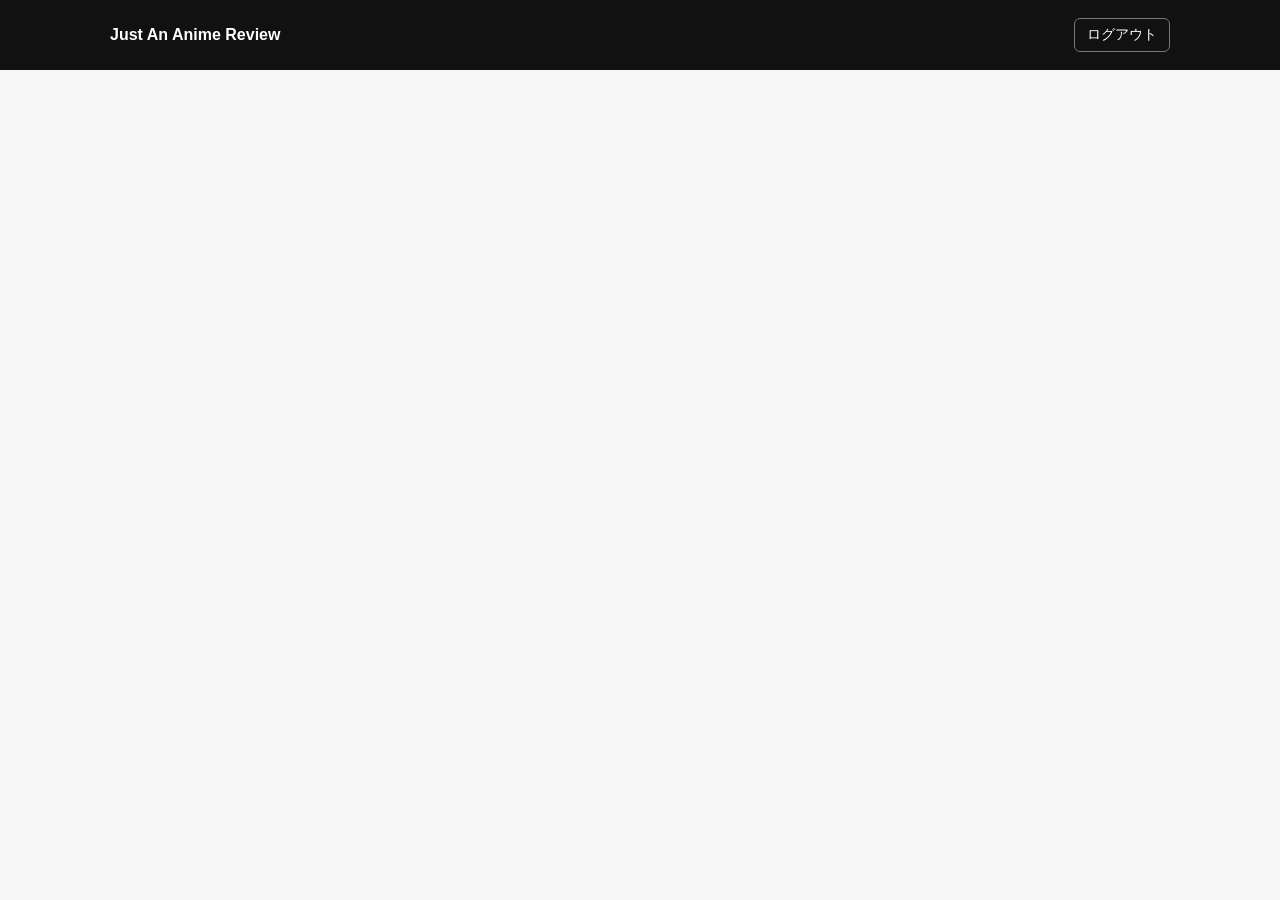
==== admin-dashboard.html @ ca171c53 "Update admin-dashboard.html" ====
<!DOCTYPE html>
<html lang="ja">

<head>

<meta charset="UTF-8">

<meta name="viewport"
content="width=device-width, initial-scale=1.0">

<title>管理画面 | Just An Anime Review</title>

<script
src="https://cdn.jsdelivr.net/npm/@supabase/supabase-js@2">
</script>

<style>

* {
box-sizing: border-box;
}

body {
margin: 0;

font-family:
-apple-system,
BlinkMacSystemFont,
"Segoe UI",
sans-serif;

background: #f7f7f7;

color: #222;
}

header {
background: #111;
color: white;
}

.header-inner {
max-width: 1100px;

margin: auto;

padding: 18px 20px;

display: flex;

justify-content: space-between;

align-items: center;
}

.logo {
color: white;

text-decoration: none;

font-weight: bold;
}

.logout {
background: transparent;

border: 1px solid #777;

color: white;

padding: 7px 12px;

border-radius: 6px;

cursor: pointer;
}

main {
max-width: 1000px;

margin: auto;

padding: 45px 20px;
}

.box {
background: white;

padding: 30px;

border-radius: 12px;

margin-bottom: 25px;

box-shadow:
0 3px 15px rgba(0,0,0,.07);
}

h1 {
margin-top: 0;
}

h2 {
margin-top: 0;
}

h3 {
margin-top: 0;
}

label {
display: block;

margin: 18px 0 7px;

font-weight: bold;
}

input,
textarea,
select {
width: 100%;

padding: 11px;

border: 1px solid #ccc;

border-radius: 7px;

font-size: 15px;

font-family: inherit;
}

textarea {
min-height: 130px;

resize: vertical;

line-height: 1.7;
}

button {
border: none;

padding: 10px 16px;

border-radius: 7px;

cursor: pointer;

font-size: 14px;
}

button:hover {
opacity: .85;
}

button:disabled {
opacity: .5;

cursor: not-allowed;
}

.save {
background: #111;

color: white;
}

.cancel {
background: #e5e5e5;

color: #222;
}

.delete {
background: #d33;

color: white;
}

.edit {
background: #e5e5e5;

color: #222;
}

.toggle-on {
background: #222;

color: white;
}

.toggle-off {
background: #e5e5e5;

color: #555;
}

.actions {
display: flex;

gap: 8px;

margin-top: 20px;

flex-wrap: wrap;
}

#message,
#ad-message,
#comment-message,
#recommendation-message {
font-weight: bold;

margin-top: 20px;
}

.search {
margin-bottom: 20px;
}

.search input {
padding: 13px;
}

.item {
border: 1px solid #ddd;

padding: 20px;

border-radius: 10px;

margin-top: 15px;
}

.item h3 {
margin-top: 0;
}

.english-title {
color: #777;

font-size: 14px;

margin-top: -8px;

margin-bottom: 12px;
}

.genre {
display: inline-block;

background: #eee;

padding: 4px 9px;

border-radius: 15px;

font-size: 13px;
}

.count {
color: #666;
}

.status {
display: inline-block;

font-size: 13px;

padding: 4px 9px;

border-radius: 15px;

margin-top: 8px;
}

.status-on {
background: #e8f5e9;

color: #26733a;
}

.status-off {
background: #eee;

color: #777;
}

.ad-preview {
margin-top: 15px;

padding: 15px;

border: 1px solid #eee;

border-radius: 8px;

background: #fafafa;
}

.ad-preview img {
display: block;

max-width: 100%;

max-height: 180px;

margin-bottom: 12px;

border-radius: 6px;

object-fit: contain;
}

.ad-link {
color: #06c;

word-break: break-all;
}

.comment-item {
border: 1px solid #ddd;

padding: 20px;

border-radius: 10px;

margin-top: 15px;
}

.comment-meta {
color: #777;

font-size: 13px;

margin-bottom: 10px;
}

.comment-anime {
font-weight: bold;

font-size: 16px;

margin-bottom: 8px;
}

.comment-text {
white-space: pre-wrap;

word-break: break-word;

line-height: 1.7;
}

.help {
color: #777;

font-size: 13px;

line-height: 1.7;
}

#dashboard {
display: none;
}

#login-error {
text-align: center;

padding: 70px 20px;

display: none;
}


/* =========================================
   おすすめアニメ
========================================= */

.recommendation-form {
border: 1px solid #ddd;

padding: 20px;

border-radius: 10px;

margin-top: 20px;
}

.recommendation-anime-list {
margin-top: 15px;

display: flex;

flex-direction: column;

gap: 10px;
}

.recommendation-anime-row {
display: grid;

grid-template-columns:
1fr 100px auto;

gap: 10px;

align-items: center;

padding: 12px;

border: 1px solid #eee;

border-radius: 8px;

background: #fafafa;
}

.recommendation-anime-name {
font-weight: bold;
}

.recommendation-order {
width: 100%;

padding: 9px;
}

.schedule-item {
border: 1px solid #ddd;

padding: 20px;

border-radius: 10px;

margin-top: 15px;
}

.schedule-header {
display: flex;

justify-content: space-between;

align-items: flex-start;

gap: 15px;
}

.schedule-name {
font-size: 18px;

font-weight: bold;
}

.schedule-time {
color: #666;

font-size: 14px;

margin-top: 4px;
}

.schedule-animes {
margin-top: 15px;

padding-left: 0;

list-style: none;
}

.schedule-animes li {
padding: 8px 10px;

border-bottom: 1px solid #eee;
}

.schedule-animes li:last-child {
border-bottom: none;
}

.schedule-animes-number {
display: inline-block;

width: 28px;

color: #888;
}

.recommendation-help {
background: #f5f5f5;

padding: 15px;

border-radius: 8px;

margin-top: 15px;

font-size: 13px;

color: #666;

line-height: 1.8;
}


@media (max-width: 600px) {

main {
padding: 30px 15px;
}

.box {
padding: 22px;
}

.recommendation-anime-row {
grid-template-columns: 1fr;

}

.schedule-header {
flex-direction: column;
}

}

</style>

</head>


<body>


<header>

<div class="header-inner">

<a
href="index.html"
class="logo">

Just An Anime Review

</a>

<button
id="logout"
class="logout">

ログアウト

</button>

</div>

</header>


<div id="login-error">

<h1>
ログインが必要です
</h1>

<p>
管理者としてログインしてください。
</p>

<a href="admin.html">
管理者ログイン
</a>

</div>


<div id="dashboard">

<main>


<!-- =========================================
     アニメ管理
========================================= -->

<div class="box">

<h1 id="form-title">
アニメを追加
</h1>

<form id="form">

<label>
日本語タイトル
</label>

<input
id="title"
required
placeholder="シュタインズ・ゲート"
>

<label>
英語タイトル
</label>

<input
id="english_title"
placeholder="STEINS;GATE"
>

<label>
ジャンル
</label>

<input
id="genre"
placeholder="SF・タイムリープ"
>

<label>
あらすじ
</label>

<textarea
id="description"
placeholder="あらすじ">
</textarea>

<label>
レビュー
</label>

<textarea
id="review"
placeholder="レビュー">
</textarea>

<label>
公式サイトURL
</label>

<input
type="url"
id="official_url"
placeholder="https://example.com/"
>

<div class="actions">

<button
class="save"
type="submit">

保存

</button>

<button
type="button"
class="cancel"
id="cancel"
style="display:none;">

キャンセル

</button>

</div>

</form>

<p id="message"></p>

</div>


<!-- =========================================
     アニメ一覧
========================================= -->

<div class="box">

<h2>
登録済みアニメ
</h2>

<div class="search">

<input
id="search"
placeholder="日本語名・英語名・ジャンルを検索"
autocomplete="off"
>

</div>

<div
id="count"
class="count">
</div>

<div id="list"></div>

</div>


<!-- =========================================
     おすすめアニメ管理
========================================= -->

<div class="box">

<h2>
おすすめアニメ管理
</h2>

<p class="help">
時間帯ごとに、トップページへ表示するおすすめアニメを自由に設定できます。
時間帯、作品、表示順はいつでも変更できます。
</p>

<div class="recommendation-help">

例：<br>

朝のおすすめ → 06:00〜11:00<br>
昼のおすすめ → 11:00〜17:00<br>
夜のおすすめ → 17:00〜24:00<br>
深夜のおすすめ → 00:00〜06:00

<br><br>

時間帯は自由に設定できます。

</div>


<form
id="recommendation-form"
class="recommendation-form">

<h3 id="recommendation-form-title">
時間帯を追加
</h3>


<label>
時間帯の名前
</label>

<input
id="schedule-name"
required
placeholder="夜のおすすめ"
>


<label>
開始時刻
</label>

<input
type="time"
id="schedule-start"
required
>


<label>
終了時刻
</label>

<input
type="time"
id="schedule-end"
required
>


<label>
表示状態
</label>

<select id="schedule-active">

<option value="true">
表示する
</option>

<option value="false">
非表示
</option>

</select>


<label>
おすすめアニメ
</label>

<p class="help">
作品を選択して表示順を指定してください。
</p>


<div
id="recommendation-anime-list"
class="recommendation-anime-list">

</div>


<div class="actions">

<button
type="submit"
class="save">

時間帯を保存

</button>

<button
type="button"
class="cancel"
id="recommendation-cancel"
style="display:none;">

キャンセル

</button>

</div>

</form>


<p id="recommendation-message"></p>


<h3 style="margin-top:35px;">
登録済みの時間帯
</h3>


<div
id="schedule-list">
</div>

</div>


<!-- =========================================
     コメント管理
========================================= -->

<div class="box">

<h2>
コメント管理
</h2>

<p class="help">
投稿されたコメントを確認・削除できます。
</p>

<div class="search">

<input
id="comment-search"
placeholder="アニメ名・ニックネーム・コメントを検索"
autocomplete="off"
>

</div>

<div
id="comment-count"
class="count">
</div>

<div id="comment-list"></div>

<p id="comment-message"></p>

</div>


<!-- =========================================
     広告追加
========================================= -->

<div class="box">

<h1 id="ad-form-title">
広告を追加
</h1>

<p class="help">
登録した広告は公開サイトに表示できます。
不要な広告は非表示にできます。
</p>

<form id="ad-form">

<label>
企業名・広告主名
</label>

<input
id="company_name"
placeholder="株式会社○○"
>

<label>
広告タイトル
</label>

<input
id="ad-title"
placeholder="○○公式サイト"
>

<label>
広告説明
</label>

<textarea
id="ad-description"
placeholder="広告の説明文">
</textarea>

<label>
広告画像
</label>

<input
type="file"
id="image_file"
accept="image/jpeg,image/png,image/webp,image/gif"
>

<p class="help">
JPEG・PNG・WebP・GIFに対応しています。
</p>

<div
id="image-preview"
class="ad-preview"
style="display:none;">

<img
id="image-preview-img"
src=""
alt="広告画像プレビュー">

</div>

<p
id="current-image"
class="help">
</p>

<label>
リンク先URL
</label>

<input
type="url"
id="link_url"
placeholder="https://example.com/"
>

<label>
広告を表示する
</label>

<select id="is_active">

<option value="true">
表示する
</option>

<option value="false">
非表示
</option>

</select>

<div class="actions">

<button
class="save"
type="submit">

広告を保存

</button>

<button
type="button"
class="cancel"
id="ad-cancel"
style="display:none;">

キャンセル

</button>

</div>

</form>

<p id="ad-message"></p>

</div>


<!-- =========================================
     広告一覧
========================================= -->

<div class="box">

<h2>
登録済み広告
</h2>

<div class="search">

<input
id="ad-search"
placeholder="企業名・広告タイトルを検索"
autocomplete="off"
>

</div>

<div
id="ad-count"
class="count">
</div>

<div id="ad-list"></div>

</div>


</main>

</div>


<script>

/* =========================================
   Supabase
========================================= */

const SUPABASE_URL =
"https://bhgdjuwlxvbaeraaivmh.supabase.co";

const SUPABASE_KEY =
"sb_publishable_-rZ4HusVezs5IlZQnU-Kw_SLUd8R0c";

const supabaseClient =
supabase.createClient(
SUPABASE_URL,
SUPABASE_KEY
);


/* =========================================
   データ
========================================= */

let animeData = [];

let advertisementData = [];

let commentData = [];

let scheduleData = [];

let scheduleItemsData = [];

let editingId = null;

let editingAdId = null;

let editingAdImageUrl = "";

let editingScheduleId = null;


/* =========================================
   要素
========================================= */

const dashboard =
document.getElementById("dashboard");

const loginError =
document.getElementById("login-error");


/* =========================================
   HTMLエスケープ
========================================= */

function escapeHTML(text) {

const div =
document.createElement("div");

div.textContent =
text ?? "";

return div.innerHTML;

}


/* =========================================
   セッション確認
========================================= */

async function checkSession() {

const {
data,
error
} =
await supabaseClient.auth.getSession();


if (error) {

console.error(error);

loginError.style.display =
"block";

return;

}


if (!data.session) {

loginError.style.display =
"block";

dashboard.style.display =
"none";

return;

}


loginError.style.display =
"none";

dashboard.style.display =
"block";


await loadAnime();

await loadAdvertisements();

await loadComments();

await loadSchedules();

}


/* =========================================
   アニメ取得
========================================= */

async function loadAnime() {

const {
data,
error
} =
await supabaseClient
.from("anime")
.select(
"id,title,english_title,genre,description,review,official_url"
)
.order(
"id",
{
ascending: true
}
);


if (error) {

console.error(error);

document.getElementById("message")
.textContent =
"アニメ情報の取得に失敗しました。";

return;

}


animeData =
data || [];


renderAnime(
animeData
);


renderRecommendationAnimeSelector();

}


/* =========================================
   アニメ表示
========================================= */

function renderAnime(list) {

const container =
document.getElementById("list");

const count =
document.getElementById("count");


count.textContent =
`${list.length}作品`;

container.innerHTML = "";


if (!list.length) {

container.innerHTML =
"<p>該当する作品はありません。</p>";

return;

}


list.forEach(
anime => {

const item =
document.createElement("div");

item.className =
"item";


item.innerHTML = `

<h3>
${escapeHTML(anime.title)}
</h3>

${
anime.english_title
?
`
<div class="english-title">
${escapeHTML(anime.english_title)}
</div>
`
:
""
}

${
anime.genre
?
`
<div class="genre">
${escapeHTML(anime.genre)}
</div>
`
:
""
}

${
anime.description
?
`
<p>
${escapeHTML(anime.description)}
</p>
`
:
""
}

<div class="actions">

<button class="edit">
編集
</button>

<button class="delete">
削除
</button>

</div>

`;


item.querySelector(".edit")
.addEventListener(
"click",
() =>
editAnime(anime)
);


item.querySelector(".delete")
.addEventListener(
"click",
() =>
deleteAnime(anime.id)
);


container.appendChild(
item
);

});

}


/* =========================================
   アニメ編集
========================================= */

function editAnime(anime) {

editingId =
anime.id;


document.getElementById(
"form-title"
).textContent =
"アニメを編集";


document.getElementById("title")
.value =
anime.title || "";


document.getElementById("english_title")
.value =
anime.english_title || "";


document.getElementById("genre")
.value =
anime.genre || "";


document.getElementById("description")
.value =
anime.description || "";


document.getElementById("review")
.value =
anime.review || "";


document.getElementById("official_url")
.value =
anime.official_url || "";


document.getElementById("cancel")
.style.display =
"inline-block";


window.scrollTo({
top: 0,
behavior: "smooth"
});

}


/* =========================================
   アニメ保存
========================================= */

document
.getElementById("form")
.addEventListener(
"submit",
async function(e) {

e.preventDefault();


const values = {

title:
document.getElementById("title")
.value.trim(),

english_title:
document.getElementById("english_title")
.value.trim(),

genre:
document.getElementById("genre")
.value.trim(),

description:
document.getElementById("description")
.value.trim(),

review:
document.getElementById("review")
.value.trim(),

official_url:
document.getElementById("official_url")
.value.trim()

};


let result;


if (
editingId === null
) {

result =
await supabaseClient
.from("anime")
.insert(values);

} else {

result =
await supabaseClient
.from("anime")
.update(values)
.eq(
"id",
editingId
);

}


if (result.error) {

console.error(result.error);

document.getElementById(
"message"
).textContent =
"保存に失敗しました。";

return;

}


document.getElementById(
"message"
).textContent =
"保存しました。";


resetForm();

await loadAnime();

await loadSchedules();

});


/* =========================================
   アニメ削除
========================================= */

async function deleteAnime(id) {

const ok =
confirm(
"このアニメを削除しますか？"
);


if (!ok) return;


const {
error
} =
await supabaseClient
.from("anime")
.delete()
.eq(
"id",
id
);


if (error) {

console.error(error);

document.getElementById(
"message"
).textContent =
"削除に失敗しました。";

return;

}


document.getElementById(
"message"
).textContent =
"削除しました。";


await loadAnime();

await loadSchedules();

}


/* =========================================
   アニメフォームリセット
========================================= */

function resetForm() {

editingId = null;


document.getElementById(
"form"
).reset();


document.getElementById(
"form-title"
).textContent =
"アニメを追加";


document.getElementById(
"cancel"
).style.display =
"none";

}


document.getElementById(
"cancel"
).addEventListener(
"click",
resetForm
);


/* =========================================
   アニメ検索
========================================= */

document.getElementById(
"search"
).addEventListener(
"input",
function() {

const keyword =
this.value
.trim()
.toLowerCase();


if (!keyword) {

renderAnime(
animeData
);

return;

}


const filtered =
animeData
.map(
anime => {

const title =
(anime.title || "")
.toLowerCase();

const english =
(anime.english_title || "")
.toLowerCase();

const genre =
(anime.genre || "")
.toLowerCase();

const description =
(anime.description || "")
.toLowerCase();


let score = 0;


if (
title === keyword
)
score = 100;

else if (
title.startsWith(keyword)
)
score = 90;

else if (
english === keyword
)
score = 80;

else if (
english.startsWith(keyword)
)
score = 70;

else if (
genre.startsWith(keyword)
)
score = 50;

else if (
title.includes(keyword) ||
english.includes(keyword)
)
score = 40;

else if (
genre.includes(keyword) ||
description.includes(keyword)
)
score = 20;


return {
anime,
score
};

})
.filter(
item =>
item.score > 0
)
.sort(
(a,b) =>
b.score - a.score
)
.map(
item =>
item.anime
);


renderAnime(
filtered
);

});


/* =========================================
   おすすめ作品選択欄
========================================= */

function renderRecommendationAnimeSelector(
selectedItems = []
) {

const container =
document.getElementById(
"recommendation-anime-list"
);


container.innerHTML = "";


if (!animeData.length) {

container.innerHTML =
"<p>先にアニメを登録してください。</p>";

return;

}


const selectedMap =
new Map(
selectedItems.map(
item => [
String(item.anime_id),
item
]
)
);


animeData.forEach(
anime => {

const selected =
selectedMap.get(
String(anime.id)
);


const row =
document.createElement(
"div"
);

row.className =
"recommendation-anime-row";


row.innerHTML = `

<div>

<label
style="margin:0;display:flex;align-items:center;gap:8px;font-weight:normal;">

<input
type="checkbox"
class="recommendation-checkbox"
data-anime-id="${anime.id}"
style="width:auto;"
${selected ? "checked" : ""}>

<span class="recommendation-anime-name">
${escapeHTML(anime.title)}
</span>

</label>

${
anime.english_title
?
`
<div
style="font-size:12px;color:#888;margin-left:26px;">

${escapeHTML(anime.english_title)}

</div>
`
:
""
}

</div>


<input
type="number"
class="recommendation-order"
data-anime-id="${anime.id}"
min="1"
value="${
selected
?
selected.display_order
:
"1"
}"
${selected ? "" : "disabled"}
>


<span
style="font-size:12px;color:#777;">

表示順

</span>

`;


const checkbox =
row.querySelector(
".recommendation-checkbox"
);


const orderInput =
row.querySelector(
".recommendation-order"
);


checkbox.addEventListener(
"change",
function() {

orderInput.disabled =
!this.checked;

});


container.appendChild(
row
);

});

}


/* =========================================
   時間帯取得
========================================= */

async function loadSchedules() {

const {
data,
error
} =
await supabaseClient
.from(
"anime_recommendation_schedules"
)
.select(
"id,name,start_time,end_time,is_active"
)
.order(
"start_time",
{
ascending: true
}
);


if (error) {

console.error(
"おすすめ時間帯取得エラー:",
error
);

document.getElementById(
"recommendation-message"
).textContent =
"おすすめ設定の取得に失敗しました。";

return;

}


scheduleData =
data || [];


const {
data: items,
error: itemError
} =
await supabaseClient
.from(
"anime_recommendation_items"
)
.select(
"id,schedule_id,anime_id,display_order"
)
.order(
"display_order",
{
ascending: true
}
);


if (itemError) {

console.error(
itemError
);

return;

}


scheduleItemsData =
items || [];


renderSchedules();

}


/* =========================================
   時間帯表示
========================================= */

function renderSchedules() {

const container =
document.getElementById(
"schedule-list"
);


container.innerHTML = "";


if (!scheduleData.length) {

container.innerHTML =
"<p>時間帯が登録されていません。</p>";

return;

}


scheduleData.forEach(
schedule => {

const item =
document.createElement(
"div"
);

item.className =
"schedule-item";


const items =
scheduleItemsData
.filter(
row =>
String(row.schedule_id) ===
String(schedule.id)
)
.sort(
(a,b) =>
a.display_order -
b.display_order
);


let animeHTML = "";


if (!items.length) {

animeHTML =
"<li>おすすめ作品が設定されていません。</li>";

} else {

items.forEach(
(
row,
index
) => {

const anime =
animeData.find(
a =>
String(a.id) ===
String(row.anime_id)
);

if (!anime) return;

animeHTML += `

<li>

<span
class="schedule-animes-number">

${index + 1}.

</span>

${escapeHTML(
anime.title
)}

</li>

`;

});

}


const statusClass =
schedule.is_active
?
"status-on"
:
"status-off";


const statusText =
schedule.is_active
?
"表示中"
:
"非表示";


item.innerHTML = `

<div class="schedule-header">

<div>

<div class="schedule-name">

${escapeHTML(
schedule.name
)}

</div>

<div class="schedule-time">

${escapeHTML(
String(schedule.start_time).slice(0,5)
)}

〜

${escapeHTML(
String(schedule.end_time).slice(0,5)
)}

</div>

<div
class="status ${statusClass}">

${statusText}

</div>

</div>

</div>


<ul class="schedule-animes">

${animeHTML}

</ul>


<div class="actions">

<button
class="edit">

編集

</button>

<button
class="${
schedule.is_active
?
"toggle-off"
:
"toggle-on"
}">

${
schedule.is_active
?
"非表示にする"
:
"表示する"
}

</button>

<button
class="delete">

削除

</button>

</div>

`;


item.querySelector(
".edit"
)
.addEventListener(
"click",
() =>
editSchedule(
schedule
)
);


item.querySelector(
schedule.is_active
?
".toggle-off"
:
".toggle-on"
)
.addEventListener(
"click",
() =>
toggleSchedule(
schedule.id,
!schedule.is_active
)
);


item.querySelector(
".delete"
)
.addEventListener(
"click",
() =>
deleteSchedule(
schedule.id
)
);


container.appendChild(
item
);

});

}


/* =========================================
   時間帯編集
========================================= */

function editSchedule(
schedule
) {

editingScheduleId =
schedule.id;


document.getElementById(
"recommendation-form-title"
).textContent =
"時間帯を編集";


document.getElementById(
"schedule-name"
).value =
schedule.name || "";


document.getElementById(
"schedule-start"
).value =
String(schedule.start_time)
.slice(0,5);


document.getElementById(
"schedule-end"
).value =
String(schedule.end_time)
.slice(0,5);


document.getElementById(
"schedule-active"
).value =
schedule.is_active
?
"true"
:
"false";


const items =
scheduleItemsData.filter(
item =>
String(item.schedule_id) ===
String(schedule.id)
);


renderRecommendationAnimeSelector(
items
);


document.getElementById(
"recommendation-cancel"
).style.display =
"inline-block";


document.getElementById(
"recommendation-message"
).textContent =
"";


document.getElementById(
"recommendation-form"
).scrollIntoView({
behavior: "smooth",
block: "start"
});

}


/* =========================================
   時間帯保存
========================================= */

document.getElementById(
"recommendation-form"
).addEventListener(
"submit",
async function(e) {

e.preventDefault();


const message =
document.getElementById(
"recommendation-message"
);


const saveButton =
this.querySelector(
"button[type='submit']"
);


const name =
document.getElementById(
"schedule-name"
)
.value
.trim();


const startTime =
document.getElementById(
"schedule-start"
)
.value;


const endTime =
document.getElementById(
"schedule-end"
)
.value;


const isActive =
document.getElementById(
"schedule-active"
)
.value === "true";


if (!name) {

message.textContent =
"時間帯の名前を入力してください。";

return;

}


if (!startTime || !endTime) {

message.textContent =
"開始時刻と終了時刻を入力してください。";

return;

}


const selected =
[
...
document.querySelectorAll(
".recommendation-checkbox:checked"
)
]
.map(
checkbox => {

const animeId =
checkbox.dataset.animeId;

const orderInput =
document.querySelector(
`.recommendation-order[data-anime-id="${animeId}"]`
);

return {

anime_id:
Number(animeId),

display_order:
Number(orderInput.value) || 1

};

})
.sort(
(a,b) =>
a.display_order -
b.display_order
);


saveButton.disabled =
true;

message.textContent =
"保存しています……";


try {


/* =========================================
   時間帯保存
========================================= */

const scheduleValues = {

name:

name,

start_time:

startTime,

end_time:

endTime,

is_active:

isActive

};


let scheduleId;


if (
editingScheduleId === null
) {

const {
data,
error
} =
await supabaseClient
.from(
"anime_recommendation_schedules"
)
.insert(
scheduleValues
)
.select(
"id"
)
.single();


if (error) {

throw error;

}


scheduleId =
data.id;


} else {


const {
error
} =
await supabaseClient
.from(
"anime_recommendation_schedules"
)
.update(
scheduleValues
)
.eq(
"id",
editingScheduleId
);


if (error) {

throw error;

}


scheduleId =
editingScheduleId;


/* 既存作品を削除 */

const {
error:
deleteItemsError
} =
await supabaseClient
.from(
"anime_recommendation_items"
)
.delete()
.eq(
"schedule_id",
scheduleId
);


if (deleteItemsError) {

throw deleteItemsError;

}

}


/* =========================================
   おすすめ作品保存
========================================= */

if (selected.length) {

const rows =
selected.map(
item => ({

schedule_id:
scheduleId,

anime_id:
item.anime_id,

display_order:
item.display_order

})
);


const {
error
} =
await supabaseClient
.from(
"anime_recommendation_items"
)
.insert(
rows
);


if (error) {

throw error;

}

}


message.textContent =
"おすすめ設定を保存しました。";


resetRecommendationForm();


await loadSchedules();


} catch (error) {

console.error(
"おすすめ設定保存エラー:",
error
);

message.textContent =
error.message ||
"おすすめ設定の保存に失敗しました。";


} finally {

saveButton.disabled =
false;

}

});


/* =========================================
   時間帯削除
========================================= */

async function deleteSchedule(
id
) {

const ok =
confirm(
"この時間帯設定を削除しますか？\n\n登録されているおすすめ作品も削除されます。"
);


if (!ok) return;


const {
error
} =
await supabaseClient
.from(
"anime_recommendation_schedules"
)
.delete()
.eq(
"id",
id
);


if (error) {

console.error(error);

document.getElementById(
"recommendation-message"
).textContent =
"時間帯の削除に失敗しました。";

return;

}


document.getElementById(
"recommendation-message"
).textContent =
"時間帯を削除しました。";


await loadSchedules();

}


/* =========================================
   時間帯ON/OFF
========================================= */

async function toggleSchedule(
id,
isActive
) {

const {
error
} =
await supabaseClient
.from(
"anime_recommendation_schedules"
)
.update({
is_active:
isActive
})
.eq(
"id",
id
);


if (error) {

console.error(error);

document.getElementById(
"recommendation-message"
).textContent =
"時間帯の状態変更に失敗しました。";

return;

}


document.getElementById(
"recommendation-message"
).textContent =
isActive
?
"時間帯を表示しました。"
:
"時間帯を非表示にしました。";


await loadSchedules();

}


/* =========================================
   おすすめフォームリセット
========================================= */

function resetRecommendationForm() {

editingScheduleId =
null;


document.getElementById(
"recommendation-form"
).reset();


document.getElementById(
"recommendation-form-title"
).textContent =
"時間帯を追加";


document.getElementById(
"recommendation-cancel"
).style.display =
"none";


renderRecommendationAnimeSelector();

}


document.getElementById(
"recommendation-cancel"
).addEventListener(
"click",
resetRecommendationForm
);


/* =========================================
   コメント取得
========================================= */

async function loadComments() {

const {
data,
error
} =
await supabaseClient
.from("anime_comments")
.select(
"id,anime_id,nickname,comment,created_at"
)
.order(
"created_at",
{
ascending: false
}
);


if (error) {

console.error(
"コメント取得エラー:",
error
);

document.getElementById(
"comment-message"
).textContent =
"コメントの取得に失敗しました。";

return;

}


commentData =
data || [];


renderComments(
commentData
);

}


/* =========================================
   コメント表示
========================================= */

function renderComments(list) {

const container =
document.getElementById(
"comment-list"
);

const count =
document.getElementById(
"comment-count"
);


count.textContent =
`${list.length}件`;


container.innerHTML = "";


if (!list.length) {

container.innerHTML =
"<p>コメントはありません。</p>";

return;

}


list.forEach(
comment => {

const item =
document.createElement(
"div"
);

item.className =
"comment-item";


const anime =
animeData.find(
anime =>
String(anime.id) ===
String(comment.anime_id)
);


const animeTitle =
anime
?
anime.title
:
"作品不明";


const date =
comment.created_at
?
new Date(
comment.created_at
).toLocaleString(
"ja-JP"
)
:
"";


item.innerHTML = `

<div class="comment-anime">

${escapeHTML(
animeTitle
)}

</div>


<div class="comment-meta">

${escapeHTML(
comment.nickname ||
"名無し"
)}

&nbsp;｜&nbsp;

${escapeHTML(
date
)}

</div>


<div class="comment-text">

${escapeHTML(
comment.comment
)}

</div>


<div class="actions">

<button
class="delete">

コメントを削除

</button>

</div>

`;


item.querySelector(
".delete"
)
.addEventListener(
"click",
() =>
deleteComment(
comment.id
)
);


container.appendChild(
item
);

});

}


/* =========================================
   コメント削除
========================================= */

async function deleteComment(
id
) {

const ok =
confirm(
"このコメントを削除しますか？\n\n削除すると元に戻せません。"
);


if (!ok) return;


const {
error
} =
await supabaseClient
.from("anime_comments")
.delete()
.eq(
"id",
id
);


if (error) {

console.error(
"コメント削除エラー:",
error
);

document.getElementById(
"comment-message"
).textContent =
"コメントの削除に失敗しました。";

return;

}


document.getElementById(
"comment-message"
).textContent =
"コメントを削除しました。";


await loadComments();

}


/* =========================================
   コメント検索
========================================= */

document.getElementById(
"comment-search"
)
.addEventListener(
"input",
function() {

const keyword =
this.value
.trim()
.toLowerCase();


if (!keyword) {

renderComments(
commentData
);

return;

}


const filtered =
commentData.filter(
comment => {

const anime =
animeData.find(
anime =>
String(anime.id) ===
String(comment.anime_id)
);


const animeTitle =
(
anime
?
anime.title
:
""
)
.toLowerCase();


const nickname =
(
comment.nickname ||
""
)
.toLowerCase();


const text =
(
comment.comment ||
""
)
.toLowerCase();


return (

animeTitle.includes(
keyword
)

||

nickname.includes(
keyword
)

||

text.includes(
keyword
)

);

});


renderComments(
filtered
);

});


/* =========================================
   広告取得
========================================= */

async function loadAdvertisements() {

const {
data,
error
} =
await supabaseClient
.from("advertisements")
.select(
"id,company_name,title,description,image_url,link_url,is_active"
)
.order(
"id",
{
ascending: true
}
);


if (error) {

console.error(error);

document.getElementById(
"ad-message"
).textContent =
"広告情報の取得に失敗しました。";

return;

}


advertisementData =
data || [];


renderAdvertisements(
advertisementData
);

}


/* =========================================
   広告表示
========================================= */

function renderAdvertisements(
list
) {

const container =
document.getElementById(
"ad-list"
);

const count =
document.getElementById(
"ad-count"
);


count.textContent =
`${list.length}件`;

container.innerHTML = "";


if (!list.length) {

container.innerHTML =
"<p>登録されている広告はありません。</p>";

return;

}


list.forEach(
ad => {

const item =
document.createElement(
"div"
);

item.className =
"item";


const statusClass =
ad.is_active
?
"status-on"
:
"status-off";


const statusText =
ad.is_active
?
"表示中"
:
"非表示";


item.innerHTML = `

<h3>

${escapeHTML(
ad.company_name ||
"広告主未設定"
)}

</h3>


${
ad.title
?
`
<p>
<strong>
${escapeHTML(
ad.title
)}
</strong>
</p>
`
:
""
}


<div
class="status ${statusClass}">

${statusText}

</div>


${
ad.description
?
`
<p>
${escapeHTML(
ad.description
)}
</p>
`
:
""
}


${
ad.image_url
?
`
<div class="ad-preview">

<img
src="${escapeHTML(
ad.image_url
)}"
alt="広告画像"
onerror="this.style.display='none';"
>

</div>
`
:
""
}


${
ad.link_url
?
`
<p>

リンク：

<a
class="ad-link"
href="${escapeHTML(
ad.link_url
)}"
target="_blank"
rel="noopener noreferrer">

${escapeHTML(
ad.link_url
)}

</a>

</p>
`
:
""
}


<div class="actions">

<button
class="edit">

編集

</button>


<button
class="${
ad.is_active
?
"toggle-off"
:
"toggle-on"
}">

${
ad.is_active
?
"非表示にする"
:
"表示する"
}

</button>


<button
class="delete">

削除

</button>

</div>

`;


item.querySelector(
".edit"
)
.addEventListener(
"click",
() =>
editAdvertisement(
ad
)
);


item.querySelector(
ad.is_active
?
".toggle-off"
:
".toggle-on"
)
.addEventListener(
"click",
() =>
toggleAdvertisement(
ad.id,
!ad.is_active
)
);


item.querySelector(
".delete"
)
.addEventListener(
"click",
() =>
deleteAdvertisement(
ad.id
)
);


container.appendChild(
item
);

});

}


/* =========================================
   広告編集
========================================= */

function editAdvertisement(
ad
) {

editingAdId =
ad.id;


document.getElementById(
"ad-form-title"
).textContent =
"広告を編集";


document.getElementById(
"company_name"
).value =
ad.company_name || "";


document.getElementById(
"ad-title"
).value =
ad.title || "";


document.getElementById(
"ad-description"
).value =
ad.description || "";


editingAdImageUrl =
ad.image_url || "";


const currentImage =
document.getElementById(
"current-image"
);

const preview =
document.getElementById(
"image-preview"
);

const previewImg =
document.getElementById(
"image-preview-img"
);


document.getElementById(
"image_file"
).value = "";


if (editingAdImageUrl) {

currentImage.textContent =
"現在の画像: " +
editingAdImageUrl;


previewImg.src =
editingAdImageUrl;


preview.style.display =
"block";

} else {

currentImage.textContent =
"現在の画像はありません。";


previewImg.removeAttribute(
"src"
);


preview.style.display =
"none";

}


document.getElementById(
"link_url"
).value =
ad.link_url || "";


document.getElementById(
"is_active"
).value =
ad.is_active
?
"true"
:
"false";


document.getElementById(
"ad-cancel"
).style.display =
"inline-block";


window.scrollTo({
top:
document.body.scrollHeight,
behavior:
"smooth"
});

}


/* =========================================
   広告保存
========================================= */

document.getElementById(
"ad-form"
)
.addEventListener(
"submit",
async function(e) {

e.preventDefault();


const adMessage =
document.getElementById(
"ad-message"
);


const submitButton =
document.querySelector(
"#ad-form button[type='submit']"
);


const companyName =
document.getElementById(
"company_name"
)
.value
.trim();


const title =
document.getElementById(
"ad-title"
)
.value
.trim();


const description =
document.getElementById(
"ad-description"
)
.value
.trim();


const linkUrl =
document.getElementById(
"link_url"
)
.value
.trim();


const isActive =
document.getElementById(
"is_active"
)
.value === "true";


const fileInput =
document.getElementById(
"image_file"
);


const file =
fileInput.files[0] ||
null;


submitButton.disabled =
true;


adMessage.textContent =
"広告を保存しています……";


try {

const {
data:
sessionData
} =
await supabaseClient.auth
.getSession();


if (!sessionData.session) {

throw new Error(
"ログインセッションがありません。もう一度ログインしてください。"
);

}


let imageUrl =
editingAdImageUrl || "";


if (file) {

const allowedTypes = [
"image/jpeg",
"image/png",
"image/webp",
"image/gif"
];


if (
!allowedTypes.includes(
file.type
)
) {

throw new Error(
"JPEG・PNG・WebP・GIFの画像を選択してください。"
);

}


if (
file.size >
10 * 1024 * 1024
) {

throw new Error(
"画像サイズは10MB以下にしてください。"
);

}


const extension =
file.name
.split(".")
.pop()
.toLowerCase();


const fileName =
`${crypto.randomUUID()}.${extension}`;


const filePath =
`ads/${fileName}`;


adMessage.textContent =
"広告画像をアップロードしています……";


const {
error:
uploadError
} =
await supabaseClient.storage
.from(
"advertisements"
)
.upload(
filePath,
file,
{
cacheControl:
"3600",
upsert:
false,
contentType:
file.type
}
);


if (uploadError) {

throw uploadError;

}


const {
data:
publicUrlData
} =
supabaseClient.storage
.from(
"advertisements"
)
.getPublicUrl(
filePath
);


imageUrl =
publicUrlData.publicUrl;

}


const values = {

company_name:
companyName,

title:
title,

description:
description,

image_url:
imageUrl,

link_url:
linkUrl,

is_active:
isActive

};


let result;


if (
editingAdId === null
) {

result =
await supabaseClient
.from(
"advertisements"
)
.insert(
values
);

} else {

result =
await supabaseClient
.from(
"advertisements"
)
.update(
values
)
.eq(
"id",
editingAdId
);

}


if (result.error) {

throw result.error;

}


adMessage.textContent =
"広告を保存しました。";


resetAdvertisementForm();


await loadAdvertisements();


} catch (error) {

console.error(
"広告保存エラー:",
error
);


adMessage.textContent =
error.message ||
"広告の保存に失敗しました。";


} finally {

submitButton.disabled =
false;

}

});


/* =========================================
   広告削除
========================================= */

async function deleteAdvertisement(
id
) {

const ok =
confirm(
"この広告を削除しますか？"
);


if (!ok) return;


const {
error
} =
await supabaseClient
.from(
"advertisements"
)
.delete()
.eq(
"id",
id
);


if (error) {

console.error(error);

document.getElementById(
"ad-message"
).textContent =
"広告の削除に失敗しました。";

return;

}


document.getElementById(
"ad-message"
).textContent =
"広告を削除しました。";


await loadAdvertisements();

}


/* =========================================
   広告ON/OFF
========================================= */

async function toggleAdvertisement(
id,
isActive
) {

const {
error
} =
await supabaseClient
.from(
"advertisements"
)
.update({
is_active:
isActive
})
.eq(
"id",
id
);


if (error) {

console.error(error);

document.getElementById(
"ad-message"
).textContent =
"広告の状態変更に失敗しました。";

return;

}


document.getElementById(
"ad-message"
).textContent =
isActive
?
"広告を表示しました。"
:
"広告を非表示にしました。";


await loadAdvertisements();

}


/* =========================================
   広告フォームリセット
========================================= */

function resetAdvertisementForm() {

editingAdId =
null;

editingAdImageUrl =
"";


document.getElementById(
"ad-form"
).reset();


document.getElementById(
"is_active"
).value =
"false";


document.getElementById(
"ad-form-title"
).textContent =
"広告を追加";


document.getElementById(
"ad-cancel"
).style.display =
"none";


document.getElementById(
"current-image"
).textContent =
"";


document.getElementById(
"image-preview-img"
)
.removeAttribute(
"src"
);


document.getElementById(
"image-preview"
).style.display =
"none";

}


document.getElementById(
"ad-cancel"
)
.addEventListener(
"click",
resetAdvertisementForm
);


/* =========================================
   広告画像プレビュー
========================================= */

document.getElementById(
"image_file"
)
.addEventListener(
"change",
function() {

const file =
this.files[0];


const preview =
document.getElementById(
"image-preview"
);


const previewImg =
document.getElementById(
"image-preview-img"
);


const currentImage =
document.getElementById(
"current-image"
);


if (!file) {

return;

}


if (![
"image/jpeg",
"image/png",
"image/webp",
"image/gif"
].includes(
file.type
)) {

alert(
"JPEG・PNG・WebP・GIFの画像を選択してください。"
);


this.value = "";


return;

}


if (
file.size >
10 * 1024 * 1024
) {

alert(
"画像サイズは10MB以下にしてください。"
);


this.value = "";


return;

}


const reader =
new FileReader();


reader.onload =
function(e) {

previewImg.src =
e.target.result;


preview.style.display =
"block";


currentImage.textContent =
"新しい画像を選択しています。保存するとアップロードされます。";

};


reader.readAsDataURL(
file
);

});


/* =========================================
   広告検索
========================================= */

document.getElementById(
"ad-search"
)
.addEventListener(
"input",
function() {

const keyword =
this.value
.trim()
.toLowerCase();


if (!keyword) {

renderAdvertisements(
advertisementData
);

return;

}


const filtered =
advertisementData.filter(
ad => {

return (

(ad.company_name || "")
.toLowerCase()
.includes(
keyword
)

||

(ad.title || "")
.toLowerCase()
.includes(
keyword
)

||

(ad.description || "")
.toLowerCase()
.includes(
keyword
)

);

});


renderAdvertisements(
filtered
);

});


/* =========================================
   ログアウト
========================================= */

document.getElementById(
"logout"
)
.addEventListener(
"click",
async function() {

await supabaseClient.auth.signOut();

location.href =
"admin.html";

});


/* =========================================
   セッション監視
========================================= */

supabaseClient.auth
.onAuthStateChange(
(event, session) => {

if (!session) {

loginError.style.display =
"block";

dashboard.style.display =
"none";

}

});


/* =========================================
   起動
========================================= */

checkSession();

</script>

</body>

</html>
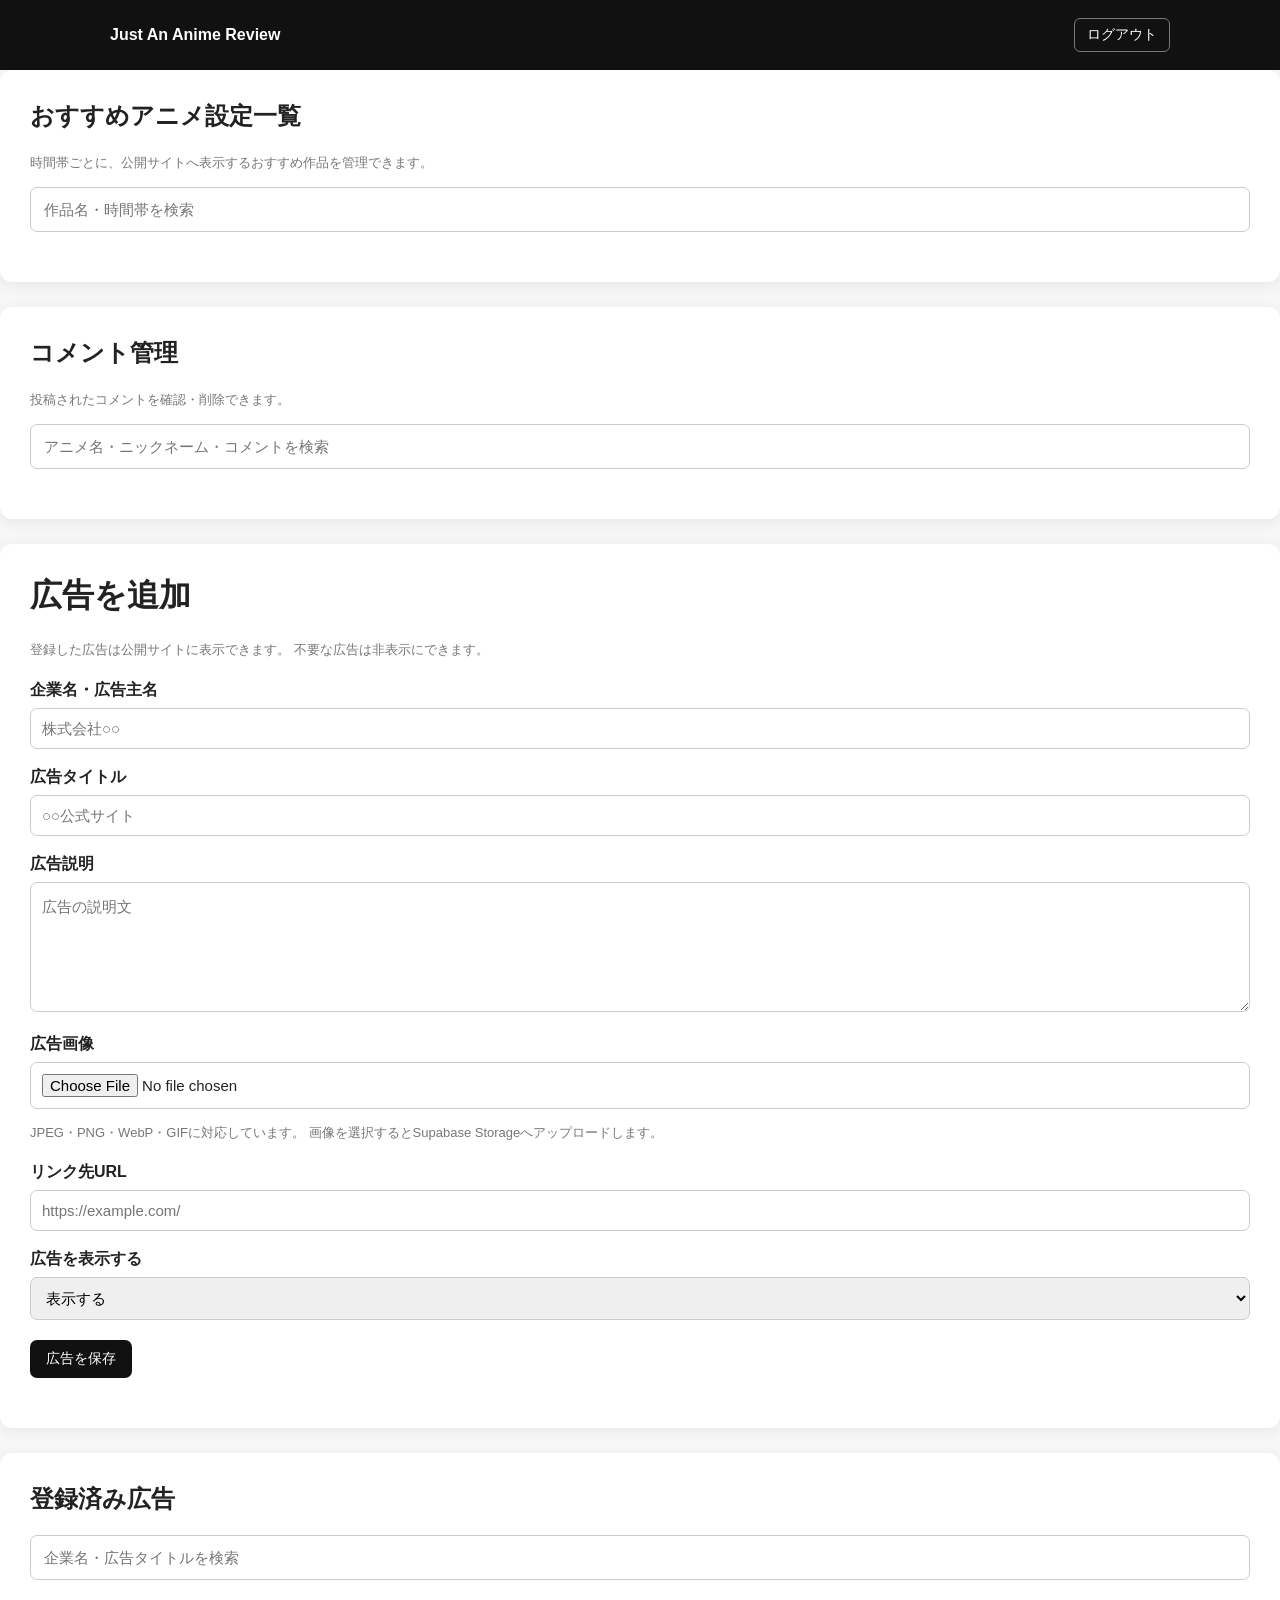
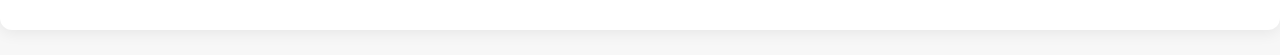
==== commit e53ca3cf: "Update admin-dashboard.html" ====
--- a/admin-dashboard.html
+++ b/admin-dashboard.html
@@ -22,15 +22,12 @@
 
 body {
 margin: 0;
-
 font-family:
 -apple-system,
 BlinkMacSystemFont,
 "Segoe UI",
 sans-serif;
-
 background: #f7f7f7;
-
 color: #222;
 }
 
@@ -41,57 +38,39 @@
 
 .header-inner {
 max-width: 1100px;
-
 margin: auto;
-
 padding: 18px 20px;
-
 display: flex;
-
 justify-content: space-between;
-
 align-items: center;
 }
 
 .logo {
 color: white;
-
 text-decoration: none;
-
 font-weight: bold;
 }
 
 .logout {
 background: transparent;
-
 border: 1px solid #777;
-
 color: white;
-
 padding: 7px 12px;
-
 border-radius: 6px;
-
 cursor: pointer;
 }
 
 main {
 max-width: 1000px;
-
 margin: auto;
-
 padding: 45px 20px;
 }
 
 .box {
 background: white;
-
 padding: 30px;
-
 border-radius: 12px;
-
 margin-bottom: 25px;
-
 box-shadow:
 0 3px 15px rgba(0,0,0,.07);
 }
@@ -104,15 +83,9 @@
 margin-top: 0;
 }
 
-h3 {
-margin-top: 0;
-}
-
 label {
 display: block;
-
 margin: 18px 0 7px;
-
 font-weight: bold;
 }
 
@@ -120,35 +93,24 @@
 textarea,
 select {
 width: 100%;
-
 padding: 11px;
-
 border: 1px solid #ccc;
-
 border-radius: 7px;
-
 font-size: 15px;
-
 font-family: inherit;
 }
 
 textarea {
 min-height: 130px;
-
 resize: vertical;
-
 line-height: 1.7;
 }
 
 button {
 border: none;
-
 padding: 10px 16px;
-
 border-radius: 7px;
-
 cursor: pointer;
-
 font-size: 14px;
 }
 
@@ -158,62 +120,51 @@
 
 button:disabled {
 opacity: .5;
-
 cursor: not-allowed;
 }
 
 .save {
 background: #111;
-
 color: white;
 }
 
 .cancel {
 background: #e5e5e5;
-
 color: #222;
 }
 
 .delete {
 background: #d33;
-
 color: white;
 }
 
 .edit {
 background: #e5e5e5;
-
 color: #222;
 }
 
 .toggle-on {
 background: #222;
-
 color: white;
 }
 
 .toggle-off {
 background: #e5e5e5;
-
 color: #555;
 }
 
 .actions {
 display: flex;
-
 gap: 8px;
-
 margin-top: 20px;
-
 flex-wrap: wrap;
 }
 
 #message,
 #ad-message,
 #comment-message,
-#recommendation-message {
+#recommend-message {
 font-weight: bold;
-
 margin-top: 20px;
 }
 
@@ -227,11 +178,8 @@
 
 .item {
 border: 1px solid #ddd;
-
 padding: 20px;
-
 border-radius: 10px;
-
 margin-top: 15px;
 }
 
@@ -241,23 +189,16 @@
 
 .english-title {
 color: #777;
-
 font-size: 14px;
-
 margin-top: -8px;
-
 margin-bottom: 12px;
 }
 
 .genre {
 display: inline-block;
-
 background: #eee;
-
 padding: 4px 9px;
-
 border-radius: 15px;
-
 font-size: 13px;
 }
 
@@ -267,100 +208,89 @@
 
 .status {
 display: inline-block;
-
 font-size: 13px;
-
 padding: 4px 9px;
-
 border-radius: 15px;
-
 margin-top: 8px;
 }
 
 .status-on {
 background: #e8f5e9;
-
 color: #26733a;
 }
 
 .status-off {
 background: #eee;
-
 color: #777;
 }
 
 .ad-preview {
 margin-top: 15px;
-
 padding: 15px;
-
 border: 1px solid #eee;
-
 border-radius: 8px;
-
 background: #fafafa;
 }
 
 .ad-preview img {
 display: block;
-
 max-width: 100%;
-
 max-height: 180px;
-
 margin-bottom: 12px;
-
 border-radius: 6px;
-
 object-fit: contain;
 }
 
 .ad-link {
 color: #06c;
-
 word-break: break-all;
 }
 
 .comment-item {
 border: 1px solid #ddd;
-
 padding: 20px;
-
 border-radius: 10px;
-
 margin-top: 15px;
 }
 
 .comment-meta {
 color: #777;
-
 font-size: 13px;
-
 margin-bottom: 10px;
 }
 
 .comment-anime {
 font-weight: bold;
-
 font-size: 16px;
-
 margin-bottom: 8px;
 }
 
 .comment-text {
 white-space: pre-wrap;
-
 word-break: break-word;
-
 line-height: 1.7;
 }
 
 .help {
 color: #777;
-
 font-size: 13px;
-
 line-height: 1.7;
+}
+
+.recommend-time {
+font-size: 13px;
+color: #666;
+margin-top: 8px;
+}
+
+.recommend-order {
+display: inline-block;
+background: #111;
+color: white;
+padding: 3px 8px;
+border-radius: 15px;
+font-size: 12px;
+margin-right: 6px;
 }
 
 #dashboard {
@@ -369,142 +299,15 @@
 
 #login-error {
 text-align: center;
-
 padding: 70px 20px;
-
 display: none;
 }
 
-
-/* =========================================
-   おすすめアニメ
-========================================= */
-
-.recommendation-form {
-border: 1px solid #ddd;
-
-padding: 20px;
-
-border-radius: 10px;
-
-margin-top: 20px;
-}
-
-.recommendation-anime-list {
-margin-top: 15px;
-
-display: flex;
-
-flex-direction: column;
-
-gap: 10px;
-}
-
-.recommendation-anime-row {
+.time-row {
 display: grid;
-
-grid-template-columns:
-1fr 100px auto;
-
-gap: 10px;
-
-align-items: center;
-
-padding: 12px;
-
-border: 1px solid #eee;
-
-border-radius: 8px;
-
-background: #fafafa;
-}
-
-.recommendation-anime-name {
-font-weight: bold;
-}
-
-.recommendation-order {
-width: 100%;
-
-padding: 9px;
-}
-
-.schedule-item {
-border: 1px solid #ddd;
-
-padding: 20px;
-
-border-radius: 10px;
-
-margin-top: 15px;
-}
-
-.schedule-header {
-display: flex;
-
-justify-content: space-between;
-
-align-items: flex-start;
-
+grid-template-columns: 1fr 1fr;
 gap: 15px;
 }
-
-.schedule-name {
-font-size: 18px;
-
-font-weight: bold;
-}
-
-.schedule-time {
-color: #666;
-
-font-size: 14px;
-
-margin-top: 4px;
-}
-
-.schedule-animes {
-margin-top: 15px;
-
-padding-left: 0;
-
-list-style: none;
-}
-
-.schedule-animes li {
-padding: 8px 10px;
-
-border-bottom: 1px solid #eee;
-}
-
-.schedule-animes li:last-child {
-border-bottom: none;
-}
-
-.schedule-animes-number {
-display: inline-block;
-
-width: 28px;
-
-color: #888;
-}
-
-.recommendation-help {
-background: #f5f5f5;
-
-padding: 15px;
-
-border-radius: 8px;
-
-margin-top: 15px;
-
-font-size: 13px;
-
-color: #666;
-
-line-height: 1.8;
-}
-
 
 @media (max-width: 600px) {
 
@@ -516,13 +319,8 @@
 padding: 22px;
 }
 
-.recommendation-anime-row {
+.time-row {
 grid-template-columns: 1fr;
-
-}
-
-.schedule-header {
-flex-direction: column;
 }
 
 }
@@ -582,9 +380,9 @@
 <main>
 
 
-<!-- =========================================
+<!-- =====================================================
      アニメ管理
-========================================= -->
+===================================================== -->
 
 <div class="box">
 
@@ -679,9 +477,9 @@
 </div>
 
 
-<!-- =========================================
+<!-- =====================================================
      アニメ一覧
-========================================= -->
+===================================================== -->
 
 <div class="box">
 
@@ -709,56 +507,77 @@
 </div>
 
 
-<!-- =========================================
+<!-- =====================================================
      おすすめアニメ管理
-========================================= -->
+===================================================== -->
 
 <div class="box">
 
-<h2>
-おすすめアニメ管理
-</h2>
+<h1 id="recommend-form-title">
+おすすめアニメを設定
+</h1>
 
 <p class="help">
-時間帯ごとに、トップページへ表示するおすすめアニメを自由に設定できます。
-時間帯、作品、表示順はいつでも変更できます。
+ここで設定した作品だけが、公開サイトの「おすすめアニメ」に表示されます。
+通常のアニメ一覧とは別に管理されます。
 </p>
 
-<div class="recommendation-help">
-
-例：<br>
-
-朝のおすすめ → 06:00〜11:00<br>
-昼のおすすめ → 11:00〜17:00<br>
-夜のおすすめ → 17:00〜24:00<br>
-深夜のおすすめ → 00:00〜06:00
-
-<br><br>
-
-時間帯は自由に設定できます。
-
-</div>
-
-
-<form
-id="recommendation-form"
-class="recommendation-form">
-
-<h3 id="recommendation-form-title">
-時間帯を追加
-</h3>
+
+<form id="recommend-form">
 
 
 <label>
-時間帯の名前
+おすすめするアニメ
 </label>
 
+<select
+id="recommend-anime"
+required>
+
+<option value="">
+アニメを選択してください
+</option>
+
+</select>
+
+
+<div class="time-row">
+
+<div>
+
+<label>
+開始日
+</label>
+
 <input
-id="schedule-name"
+type="date"
+id="start-date"
 required
-placeholder="夜のおすすめ"
 >
 
+</div>
+
+
+<div>
+
+<label>
+終了日
+</label>
+
+<input
+type="date"
+id="end-date"
+required
+>
+
+</div>
+
+</div>
+
+
+<div class="time-row">
+
+<div>
 
 <label>
 開始時刻
@@ -766,10 +585,15 @@
 
 <input
 type="time"
-id="schedule-start"
+id="start-time"
+value="00:00"
 required
 >
 
+</div>
+
+
+<div>
 
 <label>
 終了時刻
@@ -777,16 +601,52 @@
 
 <input
 type="time"
-id="schedule-end"
+id="end-time"
+value="23:59"
 required
 >
 
+</div>
+
+</div>
+
+
+<div>
 
 <label>
-表示状態
+終了時刻
 </label>
 
-<select id="schedule-active">
+<input
+type="time"
+id="end-time"
+value="23:59"
+required
+>
+
+</div>
+
+</div>
+
+
+<label>
+表示順
+</label>
+
+<input
+type="number"
+id="display-order"
+value="0"
+min="0"
+step="1"
+>
+
+
+<label>
+公開状態
+</label>
+
+<select id="recommend-active">
 
 <option value="true">
 表示する
@@ -799,36 +659,20 @@
 </select>
 
 
-<label>
-おすすめアニメ
-</label>
-
-<p class="help">
-作品を選択して表示順を指定してください。
-</p>
-
-
-<div
-id="recommendation-anime-list"
-class="recommendation-anime-list">
-
-</div>
-
-
 <div class="actions">
 
 <button
-type="submit"
-class="save">
-
-時間帯を保存
+class="save"
+type="submit">
+
+おすすめを保存
 
 </button>
 
 <button
 type="button"
 class="cancel"
-id="recommendation-cancel"
+id="recommend-cancel"
 style="display:none;">
 
 キャンセル
@@ -840,24 +684,48 @@
 </form>
 
 
-<p id="recommendation-message"></p>
-
-
-<h3 style="margin-top:35px;">
-登録済みの時間帯
-</h3>
-
+<p id="recommend-message"></p>
+
+</div>
+
+
+<!-- =====================================================
+     おすすめアニメ一覧
+===================================================== -->
+
+<div class="box">
+
+<h2>
+おすすめアニメ設定一覧
+</h2>
+
+<p class="help">
+時間帯ごとに、公開サイトへ表示するおすすめ作品を管理できます。
+</p>
+
+<div class="search">
+
+<input
+id="recommend-search"
+placeholder="作品名・時間帯を検索"
+autocomplete="off"
+>
+
+</div>
 
 <div
-id="schedule-list">
-</div>
-
-</div>
-
-
-<!-- =========================================
+id="recommend-count"
+class="count">
+</div>
+
+<div id="recommend-list"></div>
+
+</div>
+
+
+<!-- =====================================================
      コメント管理
-========================================= -->
+===================================================== -->
 
 <div class="box">
 
@@ -891,9 +759,9 @@
 </div>
 
 
-<!-- =========================================
+<!-- =====================================================
      広告追加
-========================================= -->
+===================================================== -->
 
 <div class="box">
 
@@ -947,6 +815,7 @@
 
 <p class="help">
 JPEG・PNG・WebP・GIFに対応しています。
+画像を選択するとSupabase Storageへアップロードします。
 </p>
 
 <div
@@ -1021,9 +890,9 @@
 </div>
 
 
-<!-- =========================================
+<!-- =====================================================
      広告一覧
-========================================= -->
+===================================================== -->
 
 <div class="box">
 
@@ -1058,15 +927,16 @@
 
 <script>
 
-/* =========================================
+
+/* =====================================================
    Supabase
-========================================= */
+===================================================== */
 
 const SUPABASE_URL =
 "https://bhgdjuwlxvbaeraaivmh.supabase.co";
 
 const SUPABASE_KEY =
-"sb_publishable_-rZ4HusVezs5IlZQnU-Kw_SLUd8R0c";
+"sb_publishable_-rZ4HusVezs5IlZQnUQ-Kw_SLUd8R0c";
 
 const supabaseClient =
 supabase.createClient(
@@ -1075,9 +945,9 @@
 );
 
 
-/* =========================================
+/* =====================================================
    データ
-========================================= */
+===================================================== */
 
 let animeData = [];
 
@@ -1085,9 +955,7 @@
 
 let commentData = [];
 
-let scheduleData = [];
-
-let scheduleItemsData = [];
+let recommendedData = [];
 
 let editingId = null;
 
@@ -1095,12 +963,12 @@
 
 let editingAdImageUrl = "";
 
-let editingScheduleId = null;
-
-
-/* =========================================
+let editingRecommendedId = null;
+
+
+/* =====================================================
    要素
-========================================= */
+===================================================== */
 
 const dashboard =
 document.getElementById("dashboard");
@@ -1109,9 +977,9 @@
 document.getElementById("login-error");
 
 
-/* =========================================
+/* =====================================================
    HTMLエスケープ
-========================================= */
+===================================================== */
 
 function escapeHTML(text) {
 
@@ -1126,9 +994,40 @@
 }
 
 
-/* =========================================
-   セッション確認
-========================================= */
+/* =====================================================
+   URL安全性
+===================================================== */
+
+function isSafeURL(url) {
+
+if (!url) {
+
+return false;
+
+}
+
+try {
+
+const parsed =
+new URL(url);
+
+return (
+parsed.protocol === "http:" ||
+parsed.protocol === "https:"
+);
+
+} catch {
+
+return false;
+
+}
+
+}
+
+
+/* =====================================================
+   ログイン確認
+===================================================== */
 
 async function checkSession() {
 
@@ -1138,7 +1037,6 @@
 } =
 await supabaseClient.auth.getSession();
 
-
 if (error) {
 
 console.error(error);
@@ -1150,7 +1048,6 @@
 
 }
 
-
 if (!data.session) {
 
 loginError.style.display =
@@ -1163,7 +1060,6 @@
 
 }
 
-
 loginError.style.display =
 "none";
 
@@ -1177,14 +1073,14 @@
 
 await loadComments();
 
-await loadSchedules();
-
-}
-
-
-/* =========================================
+await loadRecommendedAnime();
+
+}
+
+
+/* =====================================================
    アニメ取得
-========================================= */
+===================================================== */
 
 async function loadAnime() {
 
@@ -1204,7 +1100,6 @@
 }
 );
 
-
 if (error) {
 
 console.error(error);
@@ -1217,24 +1112,19 @@
 
 }
 
-
 animeData =
 data || [];
 
-
-renderAnime(
-animeData
-);
-
-
-renderRecommendationAnimeSelector();
-
-}
-
-
-/* =========================================
+renderAnime(animeData);
+
+populateRecommendedAnimeSelect();
+
+}
+
+
+/* =====================================================
    アニメ表示
-========================================= */
+===================================================== */
 
 function renderAnime(list) {
 
@@ -1244,13 +1134,11 @@
 const count =
 document.getElementById("count");
 
-
 count.textContent =
 `${list.length}作品`;
 
 container.innerHTML = "";
 
-
 if (!list.length) {
 
 container.innerHTML =
@@ -1260,16 +1148,13 @@
 
 }
 
-
-list.forEach(
-anime => {
+list.forEach(anime => {
 
 const item =
 document.createElement("div");
 
 item.className =
 "item";
-
 
 item.innerHTML = `
 
@@ -1327,7 +1212,6 @@
 
 `;
 
-
 item.querySelector(".edit")
 .addEventListener(
 "click",
@@ -1335,7 +1219,6 @@
 editAnime(anime)
 );
 
-
 item.querySelector(".delete")
 .addEventListener(
 "click",
@@ -1343,66 +1226,53 @@
 deleteAnime(anime.id)
 );
 
-
-container.appendChild(
-item
-);
+container.appendChild(item);
 
 });
 
 }
 
 
-/* =========================================
+/* =====================================================
    アニメ編集
-========================================= */
+===================================================== */
 
 function editAnime(anime) {
 
 editingId =
 anime.id;
 
-
-document.getElementById(
-"form-title"
-).textContent =
+document.getElementById("form-title")
+.textContent =
 "アニメを編集";
-
 
 document.getElementById("title")
 .value =
 anime.title || "";
 
-
 document.getElementById("english_title")
 .value =
 anime.english_title || "";
 
-
 document.getElementById("genre")
 .value =
 anime.genre || "";
 
-
 document.getElementById("description")
 .value =
 anime.description || "";
 
-
 document.getElementById("review")
 .value =
 anime.review || "";
 
-
 document.getElementById("official_url")
 .value =
 anime.official_url || "";
 
-
 document.getElementById("cancel")
 .style.display =
 "inline-block";
-
 
 window.scrollTo({
 top: 0,
@@ -1412,9 +1282,9 @@
 }
 
 
-/* =========================================
+/* =====================================================
    アニメ保存
-========================================= */
+===================================================== */
 
 document
 .getElementById("form")
@@ -1424,7 +1294,6 @@
 
 e.preventDefault();
 
-
 const values = {
 
 title:
@@ -1453,13 +1322,9 @@
 
 };
 
-
 let result;
 
-
-if (
-editingId === null
-) {
+if (editingId === null) {
 
 result =
 await supabaseClient
@@ -1479,39 +1344,32 @@
 
 }
 
-
 if (result.error) {
 
 console.error(result.error);
 
-document.getElementById(
-"message"
-).textContent =
+document.getElementById("message")
+.textContent =
 "保存に失敗しました。";
 
 return;
 
 }
 
-
-document.getElementById(
-"message"
-).textContent =
+document.getElementById("message")
+.textContent =
 "保存しました。";
 
-
 resetForm();
 
 await loadAnime();
 
-await loadSchedules();
-
 });
 
 
-/* =========================================
+/* =====================================================
    アニメ削除
-========================================= */
+===================================================== */
 
 async function deleteAnime(id) {
 
@@ -1520,9 +1378,7 @@
 "このアニメを削除しますか？"
 );
 
-
 if (!ok) return;
-
 
 const {
 error
@@ -1535,77 +1391,63 @@
 id
 );
 
-
 if (error) {
 
 console.error(error);
 
-document.getElementById(
-"message"
-).textContent =
+document.getElementById("message")
+.textContent =
 "削除に失敗しました。";
 
 return;
 
 }
 
-
-document.getElementById(
-"message"
-).textContent =
+document.getElementById("message")
+.textContent =
 "削除しました。";
 
-
 await loadAnime();
 
-await loadSchedules();
-
-}
-
-
-/* =========================================
+}
+
+
+/* =====================================================
    アニメフォームリセット
-========================================= */
+===================================================== */
 
 function resetForm() {
 
 editingId = null;
 
-
-document.getElementById(
-"form"
-).reset();
-
-
-document.getElementById(
-"form-title"
-).textContent =
+document.getElementById("form")
+.reset();
+
+document.getElementById("form-title")
+.textContent =
 "アニメを追加";
 
-
-document.getElementById(
-"cancel"
-).style.display =
+document.getElementById("cancel")
+.style.display =
 "none";
 
 }
 
-
-document.getElementById(
-"cancel"
-).addEventListener(
+document
+.getElementById("cancel")
+.addEventListener(
 "click",
 resetForm
 );
 
 
-/* =========================================
+/* =====================================================
    アニメ検索
-========================================= */
-
-document.getElementById(
-"search"
-).addEventListener(
+===================================================== */
+
+document
+.getElementById("search")
+.addEventListener(
 "input",
 function() {
 
@@ -1614,22 +1456,17 @@
 .trim()
 .toLowerCase();
 
-
 if (!keyword) {
 
-renderAnime(
-animeData
-);
+renderAnime(animeData);
 
 return;
 
 }
-
 
 const filtered =
 animeData
-.map(
-anime => {
+.map(anime => {
 
 const title =
 (anime.title || "")
@@ -1647,13 +1484,9 @@
 (anime.description || "")
 .toLowerCase();
 
-
 let score = 0;
 
-
-if (
-title === keyword
-)
+if (title === keyword)
 score = 100;
 
 else if (
@@ -1687,7 +1520,6 @@
 description.includes(keyword)
 )
 score = 20;
-
 
 return {
 anime,
@@ -1708,181 +1540,78 @@
 item.anime
 );
 
-
-renderAnime(
-filtered
-);
+renderAnime(filtered);
 
 });
 
 
-/* =========================================
-   おすすめ作品選択欄
-========================================= */
-
-function renderRecommendationAnimeSelector(
-selectedItems = []
-) {
-
-const container =
-document.getElementById(
-"recommendation-anime-list"
-);
-
-
-container.innerHTML = "";
-
-
-if (!animeData.length) {
-
-container.innerHTML =
-"<p>先にアニメを登録してください。</p>";
-
-return;
-
-}
-
-
-const selectedMap =
-new Map(
-selectedItems.map(
-item => [
-String(item.anime_id),
-item
-]
-)
-);
-
-
-animeData.forEach(
-anime => {
-
-const selected =
-selectedMap.get(
-String(anime.id)
-);
-
-
-const row =
-document.createElement(
-"div"
-);
-
-row.className =
-"recommendation-anime-row";
-
-
-row.innerHTML = `
-
-<div>
-
-<label
-style="margin:0;display:flex;align-items:center;gap:8px;font-weight:normal;">
-
-<input
-type="checkbox"
-class="recommendation-checkbox"
-data-anime-id="${anime.id}"
-style="width:auto;"
-${selected ? "checked" : ""}>
-
-<span class="recommendation-anime-name">
-${escapeHTML(anime.title)}
-</span>
-
-</label>
-
-${
-anime.english_title
-?
-`
-<div
-style="font-size:12px;color:#888;margin-left:26px;">
-
-${escapeHTML(anime.english_title)}
-
-</div>
-`
-:
-""
-}
-
-</div>
-
-
-<input
-type="number"
-class="recommendation-order"
-data-anime-id="${anime.id}"
-min="1"
-value="${
-selected
-?
-selected.display_order
-:
-"1"
-}"
-${selected ? "" : "disabled"}
->
-
-
-<span
-style="font-size:12px;color:#777;">
-
-表示順
-
-</span>
+/* =====================================================
+   おすすめアニメ選択肢
+===================================================== */
+
+function populateRecommendedAnimeSelect() {
+
+const select =
+document.getElementById(
+"recommend-anime"
+);
+
+const currentValue =
+select.value;
+
+select.innerHTML = `
+
+<option value="">
+アニメを選択してください
+</option>
 
 `;
 
-
-const checkbox =
-row.querySelector(
-".recommendation-checkbox"
-);
-
-
-const orderInput =
-row.querySelector(
-".recommendation-order"
-);
-
-
-checkbox.addEventListener(
-"change",
-function() {
-
-orderInput.disabled =
-!this.checked;
+animeData.forEach(anime => {
+
+const option =
+document.createElement("option");
+
+option.value =
+anime.id;
+
+option.textContent =
+anime.title;
+
+select.appendChild(option);
 
 });
 
-
-container.appendChild(
-row
-);
-
-});
-
-}
-
-
-/* =========================================
-   時間帯取得
-========================================= */
-
-async function loadSchedules() {
+if (currentValue) {
+
+select.value =
+currentValue;
+
+}
+
+}
+
+
+/* =====================================================
+   おすすめアニメ取得
+===================================================== */
+
+async function loadRecommendedAnime() {
 
 const {
 data,
 error
 } =
 await supabaseClient
-.from(
-"anime_recommendation_schedules"
-)
+.from("recommended_anime")
 .select(
-"id,name,start_time,end_time,is_active"
+"id,anime_id,start_time,end_time,display_order,is_active,created_at,updated_at"
+)
+.order(
+"display_order",
+{
+ascending: true
+}
 )
 .order(
 "start_time",
@@ -1891,242 +1620,156 @@
 }
 );
 
-
 if (error) {
 
 console.error(
-"おすすめ時間帯取得エラー:",
+"おすすめアニメ取得エラー:",
 error
 );
 
 document.getElementById(
-"recommendation-message"
+"recommend-message"
 ).textContent =
-"おすすめ設定の取得に失敗しました。";
+"おすすめアニメの取得に失敗しました。";
 
 return;
 
 }
 
-
-scheduleData =
+recommendedData =
 data || [];
 
-
-const {
-data: items,
-error: itemError
-} =
-await supabaseClient
-.from(
-"anime_recommendation_items"
-)
-.select(
-"id,schedule_id,anime_id,display_order"
-)
-.order(
-"display_order",
-{
-ascending: true
-}
-);
-
-
-if (itemError) {
-
-console.error(
-itemError
-);
+renderRecommendedAnime(
+recommendedData
+);
+
+}
+
+
+/* =====================================================
+   時刻表示
+===================================================== */
+
+function formatTime(time) {
+
+if (!time) {
+
+return "";
+
+}
+
+return String(time)
+.slice(0,5);
+
+}
+
+
+/* =====================================================
+   おすすめアニメ表示
+===================================================== */
+
+function renderRecommendedAnime(list) {
+
+const container =
+document.getElementById(
+"recommend-list"
+);
+
+const count =
+document.getElementById(
+"recommend-count"
+);
+
+count.textContent =
+`${list.length}件`;
+
+container.innerHTML = "";
+
+if (!list.length) {
+
+container.innerHTML =
+"<p>おすすめアニメの設定はありません。</p>";
 
 return;
 
 }
 
-
-scheduleItemsData =
-items || [];
-
-
-renderSchedules();
-
-}
-
-
-/* =========================================
-   時間帯表示
-========================================= */
-
-function renderSchedules() {
-
-const container =
-document.getElementById(
-"schedule-list"
-);
-
-
-container.innerHTML = "";
-
-
-if (!scheduleData.length) {
-
-container.innerHTML =
-"<p>時間帯が登録されていません。</p>";
-
-return;
-
-}
-
-
-scheduleData.forEach(
-schedule => {
-
-const item =
-document.createElement(
-"div"
-);
-
-item.className =
-"schedule-item";
-
-
-const items =
-scheduleItemsData
-.filter(
-row =>
-String(row.schedule_id) ===
-String(schedule.id)
-)
-.sort(
-(a,b) =>
-a.display_order -
-b.display_order
-);
-
-
-let animeHTML = "";
-
-
-if (!items.length) {
-
-animeHTML =
-"<li>おすすめ作品が設定されていません。</li>";
-
-} else {
-
-items.forEach(
-(
-row,
-index
-) => {
+list.forEach(item => {
 
 const anime =
 animeData.find(
-a =>
-String(a.id) ===
-String(row.anime_id)
-);
-
-if (!anime) return;
-
-animeHTML += `
-
-<li>
-
-<span
-class="schedule-animes-number">
-
-${index + 1}.
-
-</span>
-
-${escapeHTML(
+anime =>
+String(anime.id) ===
+String(item.anime_id)
+);
+
+const animeTitle =
+anime
+?
 anime.title
-)}
-
-</li>
-
-`;
-
-});
-
-}
-
+:
+"作品不明";
 
 const statusClass =
-schedule.is_active
+item.is_active
 ?
 "status-on"
 :
 "status-off";
 
-
 const statusText =
-schedule.is_active
+item.is_active
 ?
 "表示中"
 :
 "非表示";
 
-
-item.innerHTML = `
-
-<div class="schedule-header">
+const element =
+document.createElement("div");
+
+element.className =
+"item";
+
+element.innerHTML = `
+
+<h3>
+${escapeHTML(animeTitle)}
+</h3>
 
 <div>
 
-<div class="schedule-name">
-
+<span class="recommend-order">
+順番 ${escapeHTML(item.display_order)}
+</span>
+
+<span class="status ${statusClass}">
+${statusText}
+</span>
+
+</div>
+
+<div class="recommend-time">
+
+表示時間：
 ${escapeHTML(
-schedule.name
+formatTime(item.start_time)
 )}
-
-</div>
-
-<div class="schedule-time">
-
+～
 ${escapeHTML(
-String(schedule.start_time).slice(0,5)
+formatTime(item.end_time)
 )}
 
-〜
-
-${escapeHTML(
-String(schedule.end_time).slice(0,5)
-)}
-
-</div>
-
-<div
-class="status ${statusClass}">
-
-${statusText}
-
-</div>
-
-</div>
-
-</div>
-
-
-<ul class="schedule-animes">
-
-${animeHTML}
-
-</ul>
-
+</div>
 
 <div class="actions">
 
-<button
-class="edit">
-
+<button class="edit">
 編集
-
 </button>
 
 <button
 class="${
-schedule.is_active
+item.is_active
 ?
 "toggle-off"
 :
@@ -2134,7 +1777,7 @@
 }">
 
 ${
-schedule.is_active
+item.is_active
 ?
 "非表示にする"
 :
@@ -2143,32 +1786,25 @@
 
 </button>
 
-<button
-class="delete">
-
+<button class="delete">
 削除
-
 </button>
 
 </div>
 
 `;
 
-
-item.querySelector(
-".edit"
-)
+element
+.querySelector(".edit")
 .addEventListener(
 "click",
 () =>
-editSchedule(
-schedule
-)
-);
-
-
-item.querySelector(
-schedule.is_active
+editRecommendedAnime(item)
+);
+
+element
+.querySelector(
+item.is_active
 ?
 ".toggle-off"
 :
@@ -2177,110 +1813,82 @@
 .addEventListener(
 "click",
 () =>
-toggleSchedule(
-schedule.id,
-!schedule.is_active
-)
-);
-
-
-item.querySelector(
-".delete"
-)
+toggleRecommendedAnime(
+item.id,
+!item.is_active
+)
+);
+
+element
+.querySelector(".delete")
 .addEventListener(
 "click",
 () =>
-deleteSchedule(
-schedule.id
-)
-);
-
-
-container.appendChild(
-item
-);
+deleteRecommendedAnime(
+item.id
+)
+);
+
+container.appendChild(element);
 
 });
 
 }
 
 
-/* =========================================
-   時間帯編集
-========================================= */
-
-function editSchedule(
-schedule
-) {
-
-editingScheduleId =
-schedule.id;
-
-
-document.getElementById(
-"recommendation-form-title"
+/* =====================================================
+   おすすめアニメ編集
+===================================================== */
+
+function editRecommendedAnime(item) {
+
+editingRecommendedId =
+item.id;
+
+document.getElementById(
+"recommend-form-title"
 ).textContent =
-"時間帯を編集";
-
-
-document.getElementById(
-"schedule-name"
+"おすすめアニメを編集";
+
+document.getElementById(
+"recommend-anime"
 ).value =
-schedule.name || "";
-
-
-document.getElementById(
-"schedule-start"
+item.anime_id;
+
+document.getElementById(
+"start-time"
 ).value =
-String(schedule.start_time)
-.slice(0,5);
-
-
-document.getElementById(
-"schedule-end"
+formatTime(item.start_time);
+
+document.getElementById(
+"end-time"
 ).value =
-String(schedule.end_time)
-.slice(0,5);
-
-
-document.getElementById(
-"schedule-active"
+formatTime(item.end_time);
+
+document.getElementById(
+"display-order"
 ).value =
-schedule.is_active
+item.display_order;
+
+document.getElementById(
+"recommend-active"
+).value =
+item.is_active
 ?
 "true"
 :
 "false";
 
-
-const items =
-scheduleItemsData.filter(
-item =>
-String(item.schedule_id) ===
-String(schedule.id)
-);
-
-
-renderRecommendationAnimeSelector(
-items
-);
-
-
-document.getElementById(
-"recommendation-cancel"
+document.getElementById(
+"recommend-cancel"
 ).style.display =
 "inline-block";
 
-
-document.getElementById(
-"recommendation-message"
-).textContent =
-"";
-
-
-document.getElementById(
-"recommendation-form"
-).scrollIntoView({
+document
+.getElementById(
+"recommend-form-title"
+)
+.scrollIntoView({
 behavior: "smooth",
 block: "start"
 });
@@ -2288,64 +1896,58 @@
 }
 
 
-/* =========================================
-   時間帯保存
-========================================= */
-
-document.getElementById(
-"recommendation-form"
-).addEventListener(
+/* =====================================================
+   おすすめアニメ保存
+===================================================== */
+
+document
+.getElementById(
+"recommend-form"
+)
+.addEventListener(
 "submit",
 async function(e) {
 
 e.preventDefault();
 
-
 const message =
 document.getElementById(
-"recommendation-message"
-);
-
-
-const saveButton =
-this.querySelector(
-"button[type='submit']"
-);
-
-
-const name =
-document.getElementById(
-"schedule-name"
-)
-.value
-.trim();
-
+"recommend-message"
+);
+
+const animeId =
+document.getElementById(
+"recommend-anime"
+).value;
 
 const startTime =
 document.getElementById(
-"schedule-start"
-)
-.value;
-
+"start-time"
+).value;
 
 const endTime =
 document.getElementById(
-"schedule-end"
-)
-.value;
-
+"end-time"
+).value;
+
+const displayOrder =
+Number(
+document.getElementById(
+"display-order"
+).value
+);
 
 const isActive =
 document.getElementById(
-"schedule-active"
-)
-.value === "true";
-
-
-if (!name) {
+"recommend-active"
+).value ===
+"true";
+
+
+if (!animeId) {
 
 message.textContent =
-"時間帯の名前を入力してください。";
+"アニメを選択してください。";
 
 return;
 
@@ -2362,316 +1964,170 @@
 }
 
 
-const selected =
-[
-...
-document.querySelectorAll(
-".recommendation-checkbox:checked"
-)
-]
-.map(
-checkbox => {
-
-const animeId =
-checkbox.dataset.animeId;
-
-const orderInput =
-document.querySelector(
-`.recommendation-order[data-anime-id="${animeId}"]`
-);
-
-return {
+/*
+   00:00 ～ 23:59 の通常範囲
+*/
+
+if (
+startTime === endTime
+) {
+
+message.textContent =
+"開始時刻と終了時刻を同じにはできません。";
+
+return;
+
+}
+
+
+const values = {
 
 anime_id:
 Number(animeId),
 
+start_time:
+startTime,
+
+end_time:
+endTime,
+
 display_order:
-Number(orderInput.value) || 1
+Number.isFinite(displayOrder)
+?
+displayOrder
+:
+0,
+
+is_active:
+isActive
 
 };
 
-})
-.sort(
-(a,b) =>
-a.display_order -
-b.display_order
-);
-
-
-saveButton.disabled =
-true;
 
 message.textContent =
 "保存しています……";
 
 
-try {
-
-
-/* =========================================
-   時間帯保存
-========================================= */
-
-const scheduleValues = {
-
-name:
-
-name,
-
-start_time:
-
-startTime,
-
-end_time:
-
-endTime,
-
-is_active:
-
-isActive
-
-};
-
-
-let scheduleId;
+let result;
 
 
 if (
-editingScheduleId === null
+editingRecommendedId === null
 ) {
 
-const {
-data,
-error
-} =
+result =
 await supabaseClient
-.from(
-"anime_recommendation_schedules"
-)
-.insert(
-scheduleValues
-)
-.select(
-"id"
-)
-.single();
-
-
-if (error) {
-
-throw error;
-
-}
-
-
-scheduleId =
-data.id;
-
+.from("recommended_anime")
+.insert(values);
 
 } else {
+
+result =
+await supabaseClient
+.from("recommended_anime")
+.update(values)
+.eq(
+"id",
+editingRecommendedId
+);
+
+}
+
+
+if (result.error) {
+
+console.error(
+"おすすめアニメ保存エラー:",
+result.error
+);
+
+message.textContent =
+"保存に失敗しました。";
+
+return;
+
+}
+
+
+message.textContent =
+"おすすめアニメを保存しました。";
+
+
+resetRecommendedForm();
+
+await loadRecommendedAnime();
+
+});
+
+
+/* =====================================================
+   おすすめアニメ削除
+===================================================== */
+
+async function deleteRecommendedAnime(id) {
+
+const ok =
+confirm(
+"このおすすめ設定を削除しますか？"
+);
+
+if (!ok) return;
 
 
 const {
 error
 } =
 await supabaseClient
-.from(
-"anime_recommendation_schedules"
-)
-.update(
-scheduleValues
-)
+.from("recommended_anime")
+.delete()
 .eq(
 "id",
-editingScheduleId
+id
 );
 
 
 if (error) {
 
-throw error;
-
-}
-
-
-scheduleId =
-editingScheduleId;
-
-
-/* 既存作品を削除 */
-
-const {
-error:
-deleteItemsError
-} =
-await supabaseClient
-.from(
-"anime_recommendation_items"
-)
-.delete()
-.eq(
-"schedule_id",
-scheduleId
-);
-
-
-if (deleteItemsError) {
-
-throw deleteItemsError;
-
-}
-
-}
-
-
-/* =========================================
-   おすすめ作品保存
-========================================= */
-
-if (selected.length) {
-
-const rows =
-selected.map(
-item => ({
-
-schedule_id:
-scheduleId,
-
-anime_id:
-item.anime_id,
-
-display_order:
-item.display_order
-
-})
-);
-
+console.error(
+"おすすめアニメ削除エラー:",
+error
+);
+
+document.getElementById(
+"recommend-message"
+).textContent =
+"削除に失敗しました。";
+
+return;
+
+}
+
+
+document.getElementById(
+"recommend-message"
+).textContent =
+"おすすめ設定を削除しました。";
+
+
+await loadRecommendedAnime();
+
+}
+
+
+/* =====================================================
+   おすすめON/OFF
+===================================================== */
+
+async function toggleRecommendedAnime(
+id,
+isActive
+) {
 
 const {
 error
 } =
 await supabaseClient
-.from(
-"anime_recommendation_items"
-)
-.insert(
-rows
-);
-
-
-if (error) {
-
-throw error;
-
-}
-
-}
-
-
-message.textContent =
-"おすすめ設定を保存しました。";
-
-
-resetRecommendationForm();
-
-
-await loadSchedules();
-
-
-} catch (error) {
-
-console.error(
-"おすすめ設定保存エラー:",
-error
-);
-
-message.textContent =
-error.message ||
-"おすすめ設定の保存に失敗しました。";
-
-
-} finally {
-
-saveButton.disabled =
-false;
-
-}
-
-});
-
-
-/* =========================================
-   時間帯削除
-========================================= */
-
-async function deleteSchedule(
-id
-) {
-
-const ok =
-confirm(
-"この時間帯設定を削除しますか？\n\n登録されているおすすめ作品も削除されます。"
-);
-
-
-if (!ok) return;
-
-
-const {
-error
-} =
-await supabaseClient
-.from(
-"anime_recommendation_schedules"
-)
-.delete()
-.eq(
-"id",
-id
-);
-
-
-if (error) {
-
-console.error(error);
-
-document.getElementById(
-"recommendation-message"
-).textContent =
-"時間帯の削除に失敗しました。";
-
-return;
-
-}
-
-
-document.getElementById(
-"recommendation-message"
-).textContent =
-"時間帯を削除しました。";
-
-
-await loadSchedules();
-
-}
-
-
-/* =========================================
-   時間帯ON/OFF
-========================================= */
-
-async function toggleSchedule(
-id,
-isActive
-) {
-
-const {
-error
-} =
-await supabaseClient
-.from(
-"anime_recommendation_schedules"
-)
+.from("recommended_anime")
 .update({
 is_active:
 isActive
@@ -2684,12 +2140,15 @@
 
 if (error) {
 
-console.error(error);
-
-document.getElementById(
-"recommendation-message"
+console.error(
+"おすすめ状態変更エラー:",
+error
+);
+
+document.getElementById(
+"recommend-message"
 ).textContent =
-"時間帯の状態変更に失敗しました。";
+"状態変更に失敗しました。";
 
 return;
 
@@ -2697,63 +2156,172 @@
 
 
 document.getElementById(
-"recommendation-message"
+"recommend-message"
 ).textContent =
 isActive
 ?
-"時間帯を表示しました。"
+"おすすめを表示しました。"
 :
-"時間帯を非表示にしました。";
-
-
-await loadSchedules();
-
-}
-
-
-/* =========================================
+"おすすめを非表示にしました。";
+
+
+await loadRecommendedAnime();
+
+}
+
+
+/* =====================================================
    おすすめフォームリセット
-========================================= */
-
-function resetRecommendationForm() {
-
-editingScheduleId =
+===================================================== */
+
+function resetRecommendedForm() {
+
+editingRecommendedId =
 null;
 
-
-document.getElementById(
-"recommendation-form"
-).reset();
-
-
-document.getElementById(
-"recommendation-form-title"
+document
+.getElementById(
+"recommend-form"
+)
+.reset();
+
+document.getElementById(
+"start-time"
+).value =
+"00:00";
+
+document.getElementById(
+"end-time"
+).value =
+"23:59";
+
+document.getElementById(
+"display-order"
+).value =
+"0";
+
+document.getElementById(
+"recommend-active"
+).value =
+"true";
+
+document.getElementById(
+"recommend-form-title"
 ).textContent =
-"時間帯を追加";
-
-
-document.getElementById(
-"recommendation-cancel"
+"おすすめアニメを設定";
+
+document.getElementById(
+"recommend-cancel"
 ).style.display =
 "none";
 
-
-renderRecommendationAnimeSelector();
-
-}
-
-
-document.getElementById(
-"recommendation-cancel"
-).addEventListener(
+}
+
+
+document
+.getElementById(
+"recommend-cancel"
+)
+.addEventListener(
 "click",
-resetRecommendationForm
-);
-
-
-/* =========================================
+resetRecommendedForm
+);
+
+
+/* =====================================================
+   おすすめ検索
+===================================================== */
+
+document
+.getElementById(
+"recommend-search"
+)
+.addEventListener(
+"input",
+function() {
+
+const keyword =
+this.value
+.trim()
+.toLowerCase();
+
+if (!keyword) {
+
+renderRecommendedAnime(
+recommendedData
+);
+
+return;
+
+}
+
+
+const filtered =
+recommendedData.filter(
+item => {
+
+const anime =
+animeData.find(
+anime =>
+String(anime.id) ===
+String(item.anime_id)
+);
+
+const title =
+(
+anime
+?
+anime.title
+:
+""
+)
+.toLowerCase();
+
+const english =
+(
+anime
+?
+anime.english_title
+:
+""
+)
+.toLowerCase();
+
+const start =
+formatTime(
+item.start_time
+);
+
+const end =
+formatTime(
+item.end_time
+);
+
+return (
+
+title.includes(keyword) ||
+
+english.includes(keyword) ||
+
+start.includes(keyword) ||
+
+end.includes(keyword)
+
+);
+
+});
+
+
+renderRecommendedAnime(
+filtered
+);
+
+});
+
+
+/* =====================================================
    コメント取得
-========================================= */
+===================================================== */
 
 async function loadComments() {
 
@@ -2773,7 +2341,6 @@
 }
 );
 
-
 if (error) {
 
 console.error(
@@ -2790,11 +2357,9 @@
 
 }
 
-
 commentData =
 data || [];
 
-
 renderComments(
 commentData
 );
@@ -2802,9 +2367,9 @@
 }
 
 
-/* =========================================
+/* =====================================================
    コメント表示
-========================================= */
+===================================================== */
 
 function renderComments(list) {
 
@@ -2817,14 +2382,11 @@
 document.getElementById(
 "comment-count"
 );
-
 
 count.textContent =
 `${list.length}件`;
 
-
 container.innerHTML = "";
-
 
 if (!list.length) {
 
@@ -2835,18 +2397,13 @@
 
 }
 
-
-list.forEach(
-comment => {
+list.forEach(comment => {
 
 const item =
-document.createElement(
-"div"
-);
+document.createElement("div");
 
 item.className =
 "comment-item";
-
 
 const anime =
 animeData.find(
@@ -2854,7 +2411,6 @@
 String(anime.id) ===
 String(comment.anime_id)
 );
-
 
 const animeTitle =
 anime
@@ -2862,7 +2418,6 @@
 anime.title
 :
 "作品不明";
-
 
 const date =
 comment.created_at
@@ -2875,60 +2430,39 @@
 :
 "";
 
-
 item.innerHTML = `
 
 <div class="comment-anime">
-
-${escapeHTML(
-animeTitle
-)}
-
-</div>
-
+${escapeHTML(animeTitle)}
+</div>
 
 <div class="comment-meta">
-
 ${escapeHTML(
 comment.nickname ||
 "名無し"
 )}
-
 &nbsp;｜&nbsp;
-
-${escapeHTML(
-date
-)}
-
-</div>
-
+${escapeHTML(date)}
+</div>
 
 <div class="comment-text">
-
 ${escapeHTML(
 comment.comment
 )}
-
-</div>
-
+</div>
 
 <div class="actions">
 
-<button
-class="delete">
-
+<button class="delete">
 コメントを削除
-
 </button>
 
 </div>
 
 `;
 
-
-item.querySelector(
-".delete"
-)
+item
+.querySelector(".delete")
 .addEventListener(
 "click",
 () =>
@@ -2937,32 +2471,25 @@
 )
 );
 
-
-container.appendChild(
-item
-);
+container.appendChild(item);
 
 });
 
 }
 
 
-/* =========================================
+/* =====================================================
    コメント削除
-========================================= */
-
-async function deleteComment(
-id
-) {
+===================================================== */
+
+async function deleteComment(id) {
 
 const ok =
 confirm(
 "このコメントを削除しますか？\n\n削除すると元に戻せません。"
 );
 
-
 if (!ok) return;
-
 
 const {
 error
@@ -2975,7 +2502,6 @@
 id
 );
 
-
 if (error) {
 
 console.error(
@@ -2992,23 +2518,22 @@
 
 }
 
-
 document.getElementById(
 "comment-message"
 ).textContent =
 "コメントを削除しました。";
 
-
 await loadComments();
 
 }
 
 
-/* =========================================
+/* =====================================================
    コメント検索
-========================================= */
-
-document.getElementById(
+===================================================== */
+
+document
+.getElementById(
 "comment-search"
 )
 .addEventListener(
@@ -3020,7 +2545,6 @@
 .trim()
 .toLowerCase();
 
-
 if (!keyword) {
 
 renderComments(
@@ -3030,7 +2554,6 @@
 return;
 
 }
-
 
 const filtered =
 commentData.filter(
@@ -3042,7 +2565,6 @@
 String(anime.id) ===
 String(comment.anime_id)
 );
-
 
 const animeTitle =
 (
@@ -3054,7 +2576,6 @@
 )
 .toLowerCase();
 
-
 const nickname =
 (
 comment.nickname ||
@@ -3062,7 +2583,6 @@
 )
 .toLowerCase();
 
-
 const text =
 (
 comment.comment ||
@@ -3070,20 +2590,15 @@
 )
 .toLowerCase();
 
-
 return (
 
 animeTitle.includes(
 keyword
-)
-
-||
+) ||
 
 nickname.includes(
 keyword
-)
-
-||
+) ||
 
 text.includes(
 keyword
@@ -3093,7 +2608,6 @@
 
 });
 
-
 renderComments(
 filtered
 );
@@ -3101,9 +2615,9 @@
 });
 
 
-/* =========================================
+/* =====================================================
    広告取得
-========================================= */
+===================================================== */
 
 async function loadAdvertisements() {
 
@@ -3123,7 +2637,6 @@
 }
 );
 
-
 if (error) {
 
 console.error(error);
@@ -3137,11 +2650,9 @@
 
 }
 
-
 advertisementData =
 data || [];
 
-
 renderAdvertisements(
 advertisementData
 );
@@ -3149,13 +2660,11 @@
 }
 
 
-/* =========================================
+/* =====================================================
    広告表示
-========================================= */
-
-function renderAdvertisements(
-list
-) {
+===================================================== */
+
+function renderAdvertisements(list) {
 
 const container =
 document.getElementById(
@@ -3166,14 +2675,12 @@
 document.getElementById(
 "ad-count"
 );
-
 
 count.textContent =
 `${list.length}件`;
 
 container.innerHTML = "";
 
-
 if (!list.length) {
 
 container.innerHTML =
@@ -3183,18 +2690,13 @@
 
 }
 
-
-list.forEach(
-ad => {
+list.forEach(ad => {
 
 const item =
-document.createElement(
-"div"
-);
+document.createElement("div");
 
 item.className =
 "item";
-
 
 const statusClass =
 ad.is_active
@@ -3203,7 +2705,6 @@
 :
 "status-off";
 
-
 const statusText =
 ad.is_active
 ?
@@ -3211,18 +2712,14 @@
 :
 "非表示";
 
-
 item.innerHTML = `
 
 <h3>
-
 ${escapeHTML(
 ad.company_name ||
 "広告主未設定"
 )}
-
 </h3>
-
 
 ${
 ad.title
@@ -3230,9 +2727,7 @@
 `
 <p>
 <strong>
-${escapeHTML(
-ad.title
-)}
+${escapeHTML(ad.title)}
 </strong>
 </p>
 `
@@ -3240,14 +2735,9 @@
 ""
 }
 
-
-<div
-class="status ${statusClass}">
-
+<div class="status ${statusClass}">
 ${statusText}
-
-</div>
-
+</div>
 
 ${
 ad.description
@@ -3263,7 +2753,6 @@
 ""
 }
 
-
 ${
 ad.image_url
 ?
@@ -3284,15 +2773,12 @@
 ""
 }
 
-
 ${
 ad.link_url
 ?
 `
 <p>
-
 リンク：
-
 <a
 class="ad-link"
 href="${escapeHTML(
@@ -3306,23 +2792,17 @@
 )}
 
 </a>
-
 </p>
 `
 :
 ""
 }
 
-
 <div class="actions">
 
-<button
-class="edit">
-
+<button class="edit">
 編集
-
 </button>
-
 
 <button
 class="${
@@ -3343,32 +2823,24 @@
 
 </button>
 
-
-<button
-class="delete">
-
+<button class="delete">
 削除
-
 </button>
 
 </div>
 
 `;
 
-
-item.querySelector(
-".edit"
-)
+item
+.querySelector(".edit")
 .addEventListener(
 "click",
 () =>
-editAdvertisement(
-ad
-)
-);
-
-
-item.querySelector(
+editAdvertisement(ad)
+);
+
+item
+.querySelector(
 ad.is_active
 ?
 ".toggle-off"
@@ -3384,10 +2856,8 @@
 )
 );
 
-
-item.querySelector(
-".delete"
-)
+item
+.querySelector(".delete")
 .addEventListener(
 "click",
 () =>
@@ -3396,56 +2866,45 @@
 )
 );
 
-
-container.appendChild(
-item
-);
+container.appendChild(item);
 
 });
 
 }
 
 
-/* =========================================
+/* =====================================================
    広告編集
-========================================= */
-
-function editAdvertisement(
-ad
-) {
+===================================================== */
+
+function editAdvertisement(ad) {
 
 editingAdId =
 ad.id;
-
 
 document.getElementById(
 "ad-form-title"
 ).textContent =
 "広告を編集";
 
-
 document.getElementById(
 "company_name"
 ).value =
 ad.company_name || "";
 
-
 document.getElementById(
 "ad-title"
 ).value =
 ad.title || "";
 
-
 document.getElementById(
 "ad-description"
 ).value =
 ad.description || "";
 
-
 editingAdImageUrl =
 ad.image_url || "";
 
-
 const currentImage =
 document.getElementById(
 "current-image"
@@ -3460,12 +2919,10 @@
 document.getElementById(
 "image-preview-img"
 );
-
 
 document.getElementById(
 "image_file"
 ).value = "";
-
 
 if (editingAdImageUrl) {
 
@@ -3473,11 +2930,9 @@
 "現在の画像: " +
 editingAdImageUrl;
 
-
 previewImg.src =
 editingAdImageUrl;
 
-
 preview.style.display =
 "block";
 
@@ -3486,23 +2941,19 @@
 currentImage.textContent =
 "現在の画像はありません。";
 
-
 previewImg.removeAttribute(
 "src"
 );
 
-
 preview.style.display =
 "none";
 
 }
-
 
 document.getElementById(
 "link_url"
 ).value =
 ad.link_url || "";
-
 
 document.getElementById(
 "is_active"
@@ -3513,28 +2964,28 @@
 :
 "false";
 
-
 document.getElementById(
 "ad-cancel"
 ).style.display =
 "inline-block";
 
-
-window.scrollTo({
-top:
-document.body.scrollHeight,
-behavior:
-"smooth"
+document
+.getElementById(
+"ad-form-title"
+)
+.scrollIntoView({
+behavior: "smooth"
 });
 
 }
 
 
-/* =========================================
+/* =====================================================
    広告保存
-========================================= */
-
-document.getElementById(
+===================================================== */
+
+document
+.getElementById(
 "ad-form"
 )
 .addEventListener(
@@ -3543,99 +2994,76 @@
 
 e.preventDefault();
 
-
 const adMessage =
 document.getElementById(
 "ad-message"
 );
-
 
 const submitButton =
 document.querySelector(
 "#ad-form button[type='submit']"
 );
 
-
 const companyName =
 document.getElementById(
 "company_name"
-)
-.value
-.trim();
-
+).value.trim();
 
 const title =
 document.getElementById(
 "ad-title"
-)
-.value
-.trim();
-
+).value.trim();
 
 const description =
 document.getElementById(
 "ad-description"
-)
-.value
-.trim();
-
+).value.trim();
 
 const linkUrl =
 document.getElementById(
 "link_url"
-)
-.value
-.trim();
-
+).value.trim();
 
 const isActive =
 document.getElementById(
 "is_active"
-)
-.value === "true";
-
+).value ===
+"true";
 
 const fileInput =
 document.getElementById(
 "image_file"
 );
-
 
 const file =
 fileInput.files[0] ||
 null;
 
-
 submitButton.disabled =
 true;
 
-
 adMessage.textContent =
 "広告を保存しています……";
 
-
 try {
 
 const {
-data:
-sessionData
+data: sessionData
 } =
 await supabaseClient.auth
 .getSession();
 
-
 if (!sessionData.session) {
 
 throw new Error(
-"ログインセッションがありません。もう一度ログインしてください。"
-);
-
-}
-
+"ログインセッションがありません。"
+);
+
+}
 
 let imageUrl =
-editingAdImageUrl || "";
-
+editingAdImageUrl ||
+"";
 
 if (file) {
 
@@ -3646,7 +3074,6 @@
 "image/gif"
 ];
 
-
 if (
 !allowedTypes.includes(
 file.type
@@ -3658,7 +3085,6 @@
 );
 
 }
-
 
 if (
 file.size >
@@ -3670,7 +3096,6 @@
 );
 
 }
-
 
 const extension =
 file.name
@@ -3678,27 +3103,20 @@
 .pop()
 .toLowerCase();
 
-
 const fileName =
 `${crypto.randomUUID()}.${extension}`;
 
-
 const filePath =
 `ads/${fileName}`;
 
-
 adMessage.textContent =
 "広告画像をアップロードしています……";
 
-
 const {
-error:
-uploadError
+error: uploadError
 } =
 await supabaseClient.storage
-.from(
-"advertisements"
-)
+.from("advertisements")
 .upload(
 filePath,
 file,
@@ -3712,33 +3130,26 @@
 }
 );
 
-
 if (uploadError) {
 
 throw uploadError;
 
 }
 
-
 const {
-data:
-publicUrlData
+data: publicUrlData
 } =
 supabaseClient.storage
-.from(
-"advertisements"
-)
+.from("advertisements")
 .getPublicUrl(
 filePath
 );
 
-
 imageUrl =
 publicUrlData.publicUrl;
 
 }
 
-
 const values = {
 
 company_name:
@@ -3761,9 +3172,7 @@
 
 };
 
-
 let result;
-
 
 if (
 editingAdId === null
@@ -3771,23 +3180,15 @@
 
 result =
 await supabaseClient
-.from(
-"advertisements"
-)
-.insert(
-values
-);
+.from("advertisements")
+.insert(values);
 
 } else {
 
 result =
 await supabaseClient
-.from(
-"advertisements"
-)
-.update(
-values
-)
+.from("advertisements")
+.update(values)
 .eq(
 "id",
 editingAdId
@@ -3795,23 +3196,18 @@
 
 }
 
-
 if (result.error) {
 
 throw result.error;
 
 }
-
 
 adMessage.textContent =
 "広告を保存しました。";
 
-
 resetAdvertisementForm();
 
-
 await loadAdvertisements();
-
 
 } catch (error) {
 
@@ -3820,12 +3216,10 @@
 error
 );
 
-
 adMessage.textContent =
 error.message ||
 "広告の保存に失敗しました。";
 
-
 } finally {
 
 submitButton.disabled =
@@ -3836,37 +3230,30 @@
 });
 
 
-/* =========================================
+/* =====================================================
    広告削除
-========================================= */
-
-async function deleteAdvertisement(
-id
-) {
+===================================================== */
+
+async function deleteAdvertisement(id) {
 
 const ok =
 confirm(
 "この広告を削除しますか？"
 );
 
-
 if (!ok) return;
-
 
 const {
 error
 } =
 await supabaseClient
-.from(
-"advertisements"
-)
+.from("advertisements")
 .delete()
 .eq(
 "id",
 id
 );
 
-
 if (error) {
 
 console.error(error);
@@ -3880,21 +3267,19 @@
 
 }
 
-
 document.getElementById(
 "ad-message"
 ).textContent =
 "広告を削除しました。";
 
-
 await loadAdvertisements();
 
 }
 
 
-/* =========================================
+/* =====================================================
    広告ON/OFF
-========================================= */
+===================================================== */
 
 async function toggleAdvertisement(
 id,
@@ -3905,9 +3290,7 @@
 error
 } =
 await supabaseClient
-.from(
-"advertisements"
-)
+.from("advertisements")
 .update({
 is_active:
 isActive
@@ -3917,7 +3300,6 @@
 id
 );
 
-
 if (error) {
 
 console.error(error);
@@ -3930,7 +3312,6 @@
 return;
 
 }
-
 
 document.getElementById(
 "ad-message"
@@ -3941,15 +3322,14 @@
 :
 "広告を非表示にしました。";
 
-
 await loadAdvertisements();
 
 }
 
 
-/* =========================================
+/* =====================================================
    広告フォームリセット
-========================================= */
+===================================================== */
 
 function resetAdvertisementForm() {
 
@@ -3959,43 +3339,38 @@
 editingAdImageUrl =
 "";
 
-
-document.getElementById(
+document
+.getElementById(
 "ad-form"
-).reset();
-
+)
+.reset();
 
 document.getElementById(
 "is_active"
 ).value =
 "false";
 
-
 document.getElementById(
 "ad-form-title"
 ).textContent =
 "広告を追加";
 
-
 document.getElementById(
 "ad-cancel"
 ).style.display =
 "none";
 
-
 document.getElementById(
 "current-image"
 ).textContent =
 "";
 
-
 document.getElementById(
 "image-preview-img"
 )
 .removeAttribute(
 "src"
 );
-
 
 document.getElementById(
 "image-preview"
@@ -4004,8 +3379,8 @@
 
 }
 
-
-document.getElementById(
+document
+.getElementById(
 "ad-cancel"
 )
 .addEventListener(
@@ -4014,11 +3389,12 @@
 );
 
 
-/* =========================================
+/* =====================================================
    広告画像プレビュー
-========================================= */
-
-document.getElementById(
+===================================================== */
+
+document
+.getElementById(
 "image_file"
 )
 .addEventListener(
@@ -4028,53 +3404,48 @@
 const file =
 this.files[0];
 
-
 const preview =
 document.getElementById(
 "image-preview"
 );
 
-
 const previewImg =
 document.getElementById(
 "image-preview-img"
 );
 
-
 const currentImage =
 document.getElementById(
 "current-image"
 );
 
-
 if (!file) {
 
 return;
 
 }
 
-
-if (![
+if (
+![
 "image/jpeg",
 "image/png",
 "image/webp",
 "image/gif"
 ].includes(
 file.type
-)) {
+)
+) {
 
 alert(
 "JPEG・PNG・WebP・GIFの画像を選択してください。"
 );
 
-
-this.value = "";
-
+this.value =
+"";
 
 return;
 
 }
-
 
 if (
 file.size >
@@ -4085,48 +3456,41 @@
 "画像サイズは10MB以下にしてください。"
 );
 
-
-this.value = "";
-
+this.value =
+"";
 
 return;
 
 }
-
 
 const reader =
 new FileReader();
 
-
 reader.onload =
 function(e) {
 
 previewImg.src =
 e.target.result;
 
-
 preview.style.display =
 "block";
 
-
 currentImage.textContent =
 "新しい画像を選択しています。保存するとアップロードされます。";
 
 };
 
-
-reader.readAsDataURL(
-file
-);
+reader.readAsDataURL(file);
 
 });
 
 
-/* =========================================
+/* =====================================================
    広告検索
-========================================= */
-
-document.getElementById(
+===================================================== */
+
+document
+.getElementById(
 "ad-search"
 )
 .addEventListener(
@@ -4138,7 +3502,6 @@
 .trim()
 .toLowerCase();
 
-
 if (!keyword) {
 
 renderAdvertisements(
@@ -4148,7 +3511,6 @@
 return;
 
 }
-
 
 const filtered =
 advertisementData.filter(
@@ -4156,7 +3518,10 @@
 
 return (
 
-(ad.company_name || "")
+(
+ad.company_name ||
+""
+)
 .toLowerCase()
 .includes(
 keyword
@@ -4164,7 +3529,10 @@
 
 ||
 
-(ad.title || "")
+(
+ad.title ||
+""
+)
 .toLowerCase()
 .includes(
 keyword
@@ -4172,7 +3540,10 @@
 
 ||
 
-(ad.description || "")
+(
+ad.description ||
+""
+)
 .toLowerCase()
 .includes(
 keyword
@@ -4182,7 +3553,6 @@
 
 });
 
-
 renderAdvertisements(
 filtered
 );
@@ -4190,18 +3560,20 @@
 });
 
 
-/* =========================================
+/* =====================================================
    ログアウト
-========================================= */
-
-document.getElementById(
+===================================================== */
+
+document
+.getElementById(
 "logout"
 )
 .addEventListener(
 "click",
 async function() {
 
-await supabaseClient.auth.signOut();
+await supabaseClient.auth
+.signOut();
 
 location.href =
 "admin.html";
@@ -4209,9 +3581,9 @@
 });
 
 
-/* =========================================
+/* =====================================================
    セッション監視
-========================================= */
+===================================================== */
 
 supabaseClient.auth
 .onAuthStateChange(
@@ -4230,9 +3602,9 @@
 });
 
 
-/* =========================================
+/* =====================================================
    起動
-========================================= */
+===================================================== */
 
 checkSession();
 
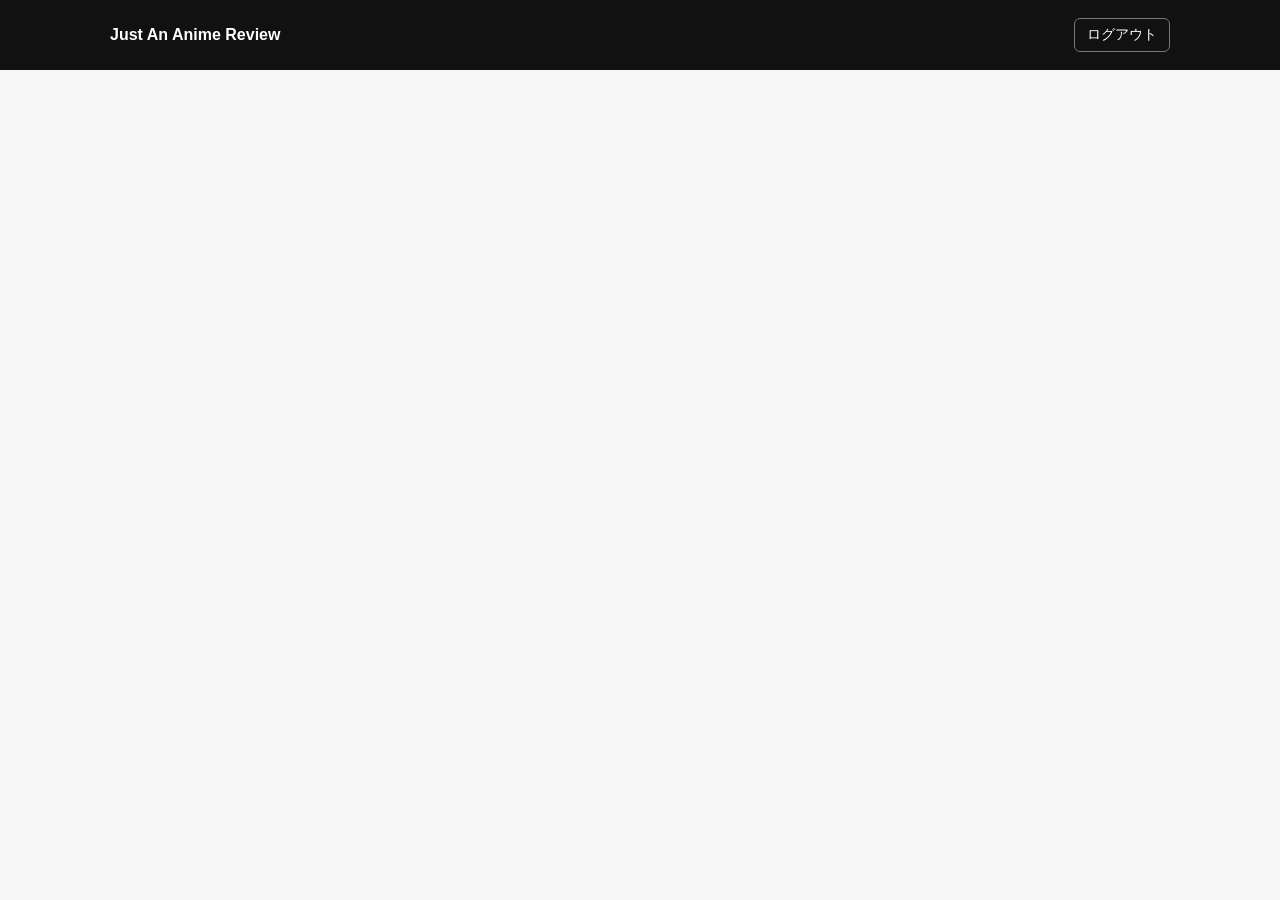
==== commit a64e3a9b: "Update admin-dashboard.html" ====
--- a/admin-dashboard.html
+++ b/admin-dashboard.html
@@ -10,9 +10,7 @@
 
 <title>管理画面 | Just An Anime Review</title>
 
-<script
-src="https://cdn.jsdelivr.net/npm/@supabase/supabase-js@2">
-</script>
+<script src="https://cdn.jsdelivr.net/npm/@supabase/supabase-js@2"></script>
 
 <style>
 
@@ -71,14 +69,10 @@
 padding: 30px;
 border-radius: 12px;
 margin-bottom: 25px;
-box-shadow:
-0 3px 15px rgba(0,0,0,.07);
-}
-
-h1 {
-margin-top: 0;
-}
-
+box-shadow: 0 3px 15px rgba(0,0,0,.07);
+}
+
+h1,
 h2 {
 margin-top: 0;
 }
@@ -176,7 +170,8 @@
 padding: 13px;
 }
 
-.item {
+.item,
+.comment-item {
 border: 1px solid #ddd;
 padding: 20px;
 border-radius: 10px;
@@ -246,13 +241,6 @@
 word-break: break-all;
 }
 
-.comment-item {
-border: 1px solid #ddd;
-padding: 20px;
-border-radius: 10px;
-margin-top: 15px;
-}
-
 .comment-meta {
 color: #777;
 font-size: 13px;
@@ -281,6 +269,7 @@
 font-size: 13px;
 color: #666;
 margin-top: 8px;
+line-height: 1.8;
 }
 
 .recommend-order {
@@ -303,12 +292,24 @@
 display: none;
 }
 
-.time-row {
+.date-time-grid {
 display: grid;
 grid-template-columns: 1fr 1fr;
 gap: 15px;
 }
 
+.time-grid {
+display: grid;
+grid-template-columns: 1fr 1fr;
+gap: 15px;
+}
+
+.date-label {
+font-size: 13px;
+color: #666;
+margin-top: 5px;
+}
+
 @media (max-width: 600px) {
 
 main {
@@ -319,7 +320,8 @@
 padding: 22px;
 }
 
-.time-row {
+.date-time-grid,
+.time-grid {
 grid-template-columns: 1fr;
 }
 
@@ -329,28 +331,18 @@
 
 </head>
 
-
 <body>
 
-
 <header>
 
 <div class="header-inner">
 
-<a
-href="index.html"
-class="logo">
-
+<a href="index.html" class="logo">
 Just An Anime Review
-
 </a>
 
-<button
-id="logout"
-class="logout">
-
+<button id="logout" class="logout">
 ログアウト
-
 </button>
 
 </div>
@@ -453,9 +445,7 @@
 <button
 class="save"
 type="submit">
-
 保存
-
 </button>
 
 <button
@@ -463,9 +453,7 @@
 class="cancel"
 id="cancel"
 style="display:none;">
-
 キャンセル
-
 </button>
 
 </div>
@@ -497,10 +485,7 @@
 
 </div>
 
-<div
-id="count"
-class="count">
-</div>
+<div id="count" class="count"></div>
 
 <div id="list"></div>
 
@@ -508,7 +493,7 @@
 
 
 <!-- =====================================================
-     おすすめアニメ管理
+     おすすめアニメ設定
 ===================================================== -->
 
 <div class="box">
@@ -518,13 +503,10 @@
 </h1>
 
 <p class="help">
-ここで設定した作品だけが、公開サイトの「おすすめアニメ」に表示されます。
-通常のアニメ一覧とは別に管理されます。
+ここで設定した期間・時間帯に、公開サイトの「おすすめアニメ」に表示されます。
 </p>
 
-
 <form id="recommend-form">
-
 
 <label>
 おすすめするアニメ
@@ -541,7 +523,11 @@
 </select>
 
 
-<div class="time-row">
+<label>
+表示期間
+</label>
+
+<div class="date-time-grid">
 
 <div>
 
@@ -557,7 +543,6 @@
 
 </div>
 
-
 <div>
 
 <label>
@@ -575,7 +560,11 @@
 </div>
 
 
-<div class="time-row">
+<label>
+表示時間
+</label>
+
+<div class="time-grid">
 
 <div>
 
@@ -591,25 +580,6 @@
 >
 
 </div>
-
-
-<div>
-
-<label>
-終了時刻
-</label>
-
-<input
-type="time"
-id="end-time"
-value="23:59"
-required
->
-
-</div>
-
-</div>
-
 
 <div>
 
@@ -664,9 +634,7 @@
 <button
 class="save"
 type="submit">
-
 おすすめを保存
-
 </button>
 
 <button
@@ -674,23 +642,20 @@
 class="cancel"
 id="recommend-cancel"
 style="display:none;">
-
 キャンセル
-
 </button>
 
 </div>
 
 </form>
 
-
 <p id="recommend-message"></p>
 
 </div>
 
 
 <!-- =====================================================
-     おすすめアニメ一覧
+     おすすめ一覧
 ===================================================== -->
 
 <div class="box">
@@ -700,14 +665,14 @@
 </h2>
 
 <p class="help">
-時間帯ごとに、公開サイトへ表示するおすすめ作品を管理できます。
+期間・時間帯ごとに、公開サイトへ表示する作品を管理できます。
 </p>
 
 <div class="search">
 
 <input
 id="recommend-search"
-placeholder="作品名・時間帯を検索"
+placeholder="作品名・日付・時間帯を検索"
 autocomplete="off"
 >
 
@@ -760,7 +725,7 @@
 
 
 <!-- =====================================================
-     広告追加
+     広告
 ===================================================== -->
 
 <div class="box">
@@ -771,7 +736,6 @@
 
 <p class="help">
 登録した広告は公開サイトに表示できます。
-不要な広告は非表示にできます。
 </p>
 
 <form id="ad-form">
@@ -814,8 +778,7 @@
 >
 
 <p class="help">
-JPEG・PNG・WebP・GIFに対応しています。
-画像を選択するとSupabase Storageへアップロードします。
+JPEG・PNG・WebP・GIF、10MB以下。
 </p>
 
 <div
@@ -866,9 +829,7 @@
 <button
 class="save"
 type="submit">
-
 広告を保存
-
 </button>
 
 <button
@@ -876,9 +837,7 @@
 class="cancel"
 id="ad-cancel"
 style="display:none;">
-
 キャンセル
-
 </button>
 
 </div>
@@ -927,7 +886,6 @@
 
 <script>
 
-
 /* =====================================================
    Supabase
 ===================================================== */
@@ -1000,11 +958,7 @@
 
 function isSafeURL(url) {
 
-if (!url) {
-
-return false;
-
-}
+if (!url) return false;
 
 try {
 
@@ -1021,6 +975,39 @@
 return false;
 
 }
+
+}
+
+
+/* =====================================================
+   日付表示
+===================================================== */
+
+function formatDate(date) {
+
+if (!date) return "";
+
+const parts =
+String(date).split("-");
+
+if (parts.length !== 3) {
+return date;
+}
+
+return `${parts[0]}年${Number(parts[1])}月${Number(parts[2])}日`;
+
+}
+
+
+/* =====================================================
+   時刻表示
+===================================================== */
+
+function formatTime(time) {
+
+if (!time) return "";
+
+return String(time).slice(0,5);
 
 }
 
@@ -1065,7 +1052,6 @@
 
 dashboard.style.display =
 "block";
-
 
 await loadAnime();
 
@@ -1165,11 +1151,9 @@
 ${
 anime.english_title
 ?
-`
-<div class="english-title">
+`<div class="english-title">
 ${escapeHTML(anime.english_title)}
-</div>
-`
+</div>`
 :
 ""
 }
@@ -1177,11 +1161,9 @@
 ${
 anime.genre
 ?
-`
-<div class="genre">
+`<div class="genre">
 ${escapeHTML(anime.genre)}
-</div>
-`
+</div>`
 :
 ""
 }
@@ -1189,11 +1171,9 @@
 ${
 anime.description
 ?
-`
-<p>
+`<p>
 ${escapeHTML(anime.description)}
-</p>
-`
+</p>`
 :
 ""
 }
@@ -1209,21 +1189,20 @@
 </button>
 
 </div>
-
 `;
 
-item.querySelector(".edit")
+item
+.querySelector(".edit")
 .addEventListener(
 "click",
-() =>
-editAnime(anime)
-);
-
-item.querySelector(".delete")
+() => editAnime(anime)
+);
+
+item
+.querySelector(".delete")
 .addEventListener(
 "click",
-() =>
-deleteAnime(anime.id)
+() => deleteAnime(anime.id)
 );
 
 container.appendChild(item);
@@ -1337,10 +1316,7 @@
 await supabaseClient
 .from("anime")
 .update(values)
-.eq(
-"id",
-editingId
-);
+.eq("id", editingId);
 
 }
 
@@ -1373,12 +1349,9 @@
 
 async function deleteAnime(id) {
 
-const ok =
-confirm(
-"このアニメを削除しますか？"
-);
-
-if (!ok) return;
+if (!confirm("このアニメを削除しますか？")) {
+return;
+}
 
 const {
 error
@@ -1386,10 +1359,7 @@
 await supabaseClient
 .from("anime")
 .delete()
-.eq(
-"id",
-id
-);
+.eq("id", id);
 
 if (error) {
 
@@ -1420,7 +1390,8 @@
 
 editingId = null;
 
-document.getElementById("form")
+document
+.getElementById("form")
 .reset();
 
 document.getElementById("form-title")
@@ -1452,9 +1423,7 @@
 function() {
 
 const keyword =
-this.value
-.trim()
-.toLowerCase();
+this.value.trim().toLowerCase();
 
 if (!keyword) {
 
@@ -1465,80 +1434,35 @@
 }
 
 const filtered =
-animeData
-.map(anime => {
-
-const title =
+animeData.filter(anime => {
+
+return (
+
 (anime.title || "")
-.toLowerCase();
-
-const english =
+.toLowerCase()
+.includes(keyword)
+
+||
+
 (anime.english_title || "")
-.toLowerCase();
-
-const genre =
+.toLowerCase()
+.includes(keyword)
+
+||
+
 (anime.genre || "")
-.toLowerCase();
-
-const description =
+.toLowerCase()
+.includes(keyword)
+
+||
+
 (anime.description || "")
-.toLowerCase();
-
-let score = 0;
-
-if (title === keyword)
-score = 100;
-
-else if (
-title.startsWith(keyword)
-)
-score = 90;
-
-else if (
-english === keyword
-)
-score = 80;
-
-else if (
-english.startsWith(keyword)
-)
-score = 70;
-
-else if (
-genre.startsWith(keyword)
-)
-score = 50;
-
-else if (
-title.includes(keyword) ||
-english.includes(keyword)
-)
-score = 40;
-
-else if (
-genre.includes(keyword) ||
-description.includes(keyword)
-)
-score = 20;
-
-return {
-anime,
-score
-};
-
-})
-.filter(
-item =>
-item.score > 0
-)
-.sort(
-(a,b) =>
-b.score - a.score
-)
-.map(
-item =>
-item.anime
-);
+.toLowerCase()
+.includes(keyword)
+
+);
+
+});
 
 renderAnime(filtered);
 
@@ -1546,7 +1470,7 @@
 
 
 /* =====================================================
-   おすすめアニメ選択肢
+   おすすめ選択肢
 ===================================================== */
 
 function populateRecommendedAnimeSelect() {
@@ -1560,11 +1484,9 @@
 select.value;
 
 select.innerHTML = `
-
 <option value="">
 アニメを選択してください
 </option>
-
 `;
 
 animeData.forEach(anime => {
@@ -1583,17 +1505,15 @@
 });
 
 if (currentValue) {
-
 select.value =
 currentValue;
-
-}
-
-}
-
-
-/* =====================================================
-   おすすめアニメ取得
+}
+
+}
+
+
+/* =====================================================
+   おすすめ取得
 ===================================================== */
 
 async function loadRecommendedAnime() {
@@ -1605,7 +1525,7 @@
 await supabaseClient
 .from("recommended_anime")
 .select(
-"id,anime_id,start_time,end_time,display_order,is_active,created_at,updated_at"
+"id,anime_id,start_date,end_date,start_time,end_time,display_order,is_active,created_at,updated_at"
 )
 .order(
 "display_order",
@@ -1614,6 +1534,12 @@
 }
 )
 .order(
+"start_date",
+{
+ascending: true
+}
+)
+.order(
 "start_time",
 {
 ascending: true
@@ -1647,25 +1573,7 @@
 
 
 /* =====================================================
-   時刻表示
-===================================================== */
-
-function formatTime(time) {
-
-if (!time) {
-
-return "";
-
-}
-
-return String(time)
-.slice(0,5);
-
-}
-
-
-/* =====================================================
-   おすすめアニメ表示
+   おすすめ表示
 ===================================================== */
 
 function renderRecommendedAnime(list) {
@@ -1750,14 +1658,17 @@
 
 <div class="recommend-time">
 
+表示期間：
+${escapeHTML(formatDate(item.start_date))}
+～
+${escapeHTML(formatDate(item.end_date))}
+
+<br>
+
 表示時間：
-${escapeHTML(
-formatTime(item.start_time)
-)}
+${escapeHTML(formatTime(item.start_time))}
 ～
-${escapeHTML(
-formatTime(item.end_time)
-)}
+${escapeHTML(formatTime(item.end_time))}
 
 </div>
 
@@ -1791,7 +1702,6 @@
 </button>
 
 </div>
-
 `;
 
 element
@@ -1824,9 +1734,7 @@
 .addEventListener(
 "click",
 () =>
-deleteRecommendedAnime(
-item.id
-)
+deleteRecommendedAnime(item.id)
 );
 
 container.appendChild(element);
@@ -1837,7 +1745,7 @@
 
 
 /* =====================================================
-   おすすめアニメ編集
+   おすすめ編集
 ===================================================== */
 
 function editRecommendedAnime(item) {
@@ -1856,6 +1764,16 @@
 item.anime_id;
 
 document.getElementById(
+"start-date"
+).value =
+item.start_date || "";
+
+document.getElementById(
+"end-date"
+).value =
+item.end_date || "";
+
+document.getElementById(
 "start-time"
 ).value =
 formatTime(item.start_time);
@@ -1868,7 +1786,7 @@
 document.getElementById(
 "display-order"
 ).value =
-item.display_order;
+item.display_order ?? 0;
 
 document.getElementById(
 "recommend-active"
@@ -1897,13 +1815,11 @@
 
 
 /* =====================================================
-   おすすめアニメ保存
+   おすすめ保存
 ===================================================== */
 
 document
-.getElementById(
-"recommend-form"
-)
+.getElementById("recommend-form")
 .addEventListener(
 "submit",
 async function(e) {
@@ -1920,6 +1836,16 @@
 "recommend-anime"
 ).value;
 
+const startDate =
+document.getElementById(
+"start-date"
+).value;
+
+const endDate =
+document.getElementById(
+"end-date"
+).value;
+
 const startTime =
 document.getElementById(
 "start-time"
@@ -1953,6 +1879,23 @@
 
 }
 
+if (!startDate || !endDate) {
+
+message.textContent =
+"開始日と終了日を入力してください。";
+
+return;
+
+}
+
+if (startDate > endDate) {
+
+message.textContent =
+"終了日は開始日以降にしてください。";
+
+return;
+
+}
 
 if (!startTime || !endTime) {
 
@@ -1963,17 +1906,11 @@
 
 }
 
-
-/*
-   00:00 ～ 23:59 の通常範囲
-*/
-
-if (
-startTime === endTime
-) {
+if (startDate === endDate &&
+startTime === endTime) {
 
 message.textContent =
-"開始時刻と終了時刻を同じにはできません。";
+"開始日時と終了日時を同じにはできません。";
 
 return;
 
@@ -1984,6 +1921,12 @@
 
 anime_id:
 Number(animeId),
+
+start_date:
+startDate,
+
+end_date:
+endDate,
 
 start_time:
 startTime,
@@ -2052,7 +1995,6 @@
 message.textContent =
 "おすすめアニメを保存しました。";
 
-
 resetRecommendedForm();
 
 await loadRecommendedAnime();
@@ -2061,18 +2003,18 @@
 
 
 /* =====================================================
-   おすすめアニメ削除
+   おすすめ削除
 ===================================================== */
 
 async function deleteRecommendedAnime(id) {
 
-const ok =
-confirm(
+if (
+!confirm(
 "このおすすめ設定を削除しますか？"
-);
-
-if (!ok) return;
-
+)
+) {
+return;
+}
 
 const {
 error
@@ -2080,18 +2022,11 @@
 await supabaseClient
 .from("recommended_anime")
 .delete()
-.eq(
-"id",
-id
-);
-
+.eq("id", id);
 
 if (error) {
 
-console.error(
-"おすすめアニメ削除エラー:",
-error
-);
+console.error(error);
 
 document.getElementById(
 "recommend-message"
@@ -2102,12 +2037,10 @@
 
 }
 
-
 document.getElementById(
 "recommend-message"
 ).textContent =
 "おすすめ設定を削除しました。";
-
 
 await loadRecommendedAnime();
 
@@ -2129,21 +2062,13 @@
 await supabaseClient
 .from("recommended_anime")
 .update({
-is_active:
-isActive
+is_active: isActive
 })
-.eq(
-"id",
-id
-);
-
+.eq("id", id);
 
 if (error) {
 
-console.error(
-"おすすめ状態変更エラー:",
-error
-);
+console.error(error);
 
 document.getElementById(
 "recommend-message"
@@ -2153,7 +2078,6 @@
 return;
 
 }
-
 
 document.getElementById(
 "recommend-message"
@@ -2164,7 +2088,6 @@
 :
 "おすすめを非表示にしました。";
 
-
 await loadRecommendedAnime();
 
 }
@@ -2216,7 +2139,6 @@
 "none";
 
 }
-
 
 document
 .getElementById(
@@ -2255,7 +2177,6 @@
 
 }
 
-
 const filtered =
 recommendedData.filter(
 item => {
@@ -2274,8 +2195,7 @@
 anime.title
 :
 ""
-)
-.toLowerCase();
+).toLowerCase();
 
 const english =
 (
@@ -2284,18 +2204,19 @@
 anime.english_title
 :
 ""
-)
-.toLowerCase();
+).toLowerCase();
+
+const startDate =
+item.start_date || "";
+
+const endDate =
+item.end_date || "";
 
 const start =
-formatTime(
-item.start_time
-);
+formatTime(item.start_time);
 
 const end =
-formatTime(
-item.end_time
-);
+formatTime(item.end_time);
 
 return (
 
@@ -2303,6 +2224,10 @@
 
 english.includes(keyword) ||
 
+startDate.includes(keyword) ||
+
+endDate.includes(keyword) ||
+
 start.includes(keyword) ||
 
 end.includes(keyword)
@@ -2310,7 +2235,6 @@
 );
 
 });
-
 
 renderRecommendedAnime(
 filtered
@@ -2343,10 +2267,7 @@
 
 if (error) {
 
-console.error(
-"コメント取得エラー:",
-error
-);
+console.error(error);
 
 document.getElementById(
 "comment-message"
@@ -2360,9 +2281,7 @@
 commentData =
 data || [];
 
-renderComments(
-commentData
-);
+renderComments(commentData);
 
 }
 
@@ -2424,9 +2343,7 @@
 ?
 new Date(
 comment.created_at
-).toLocaleString(
-"ja-JP"
-)
+).toLocaleString("ja-JP")
 :
 "";
 
@@ -2437,18 +2354,13 @@
 </div>
 
 <div class="comment-meta">
-${escapeHTML(
-comment.nickname ||
-"名無し"
-)}
+${escapeHTML(comment.nickname || "名無し")}
 &nbsp;｜&nbsp;
 ${escapeHTML(date)}
 </div>
 
 <div class="comment-text">
-${escapeHTML(
-comment.comment
-)}
+${escapeHTML(comment.comment)}
 </div>
 
 <div class="actions">
@@ -2458,7 +2370,6 @@
 </button>
 
 </div>
-
 `;
 
 item
@@ -2466,30 +2377,29 @@
 .addEventListener(
 "click",
 () =>
-deleteComment(
-comment.id
+deleteComment(comment.id)
+);
+
+container.appendChild(item);
+
+});
+
+}
+
+
+/* =====================================================
+   コメント削除
+===================================================== */
+
+async function deleteComment(id) {
+
+if (
+!confirm(
+"このコメントを削除しますか？\n\n削除すると元に戻せません。"
 )
-);
-
-container.appendChild(item);
-
-});
-
-}
-
-
-/* =====================================================
-   コメント削除
-===================================================== */
-
-async function deleteComment(id) {
-
-const ok =
-confirm(
-"このコメントを削除しますか？\n\n削除すると元に戻せません。"
-);
-
-if (!ok) return;
+) {
+return;
+}
 
 const {
 error
@@ -2497,17 +2407,11 @@
 await supabaseClient
 .from("anime_comments")
 .delete()
-.eq(
-"id",
-id
-);
+.eq("id", id);
 
 if (error) {
 
-console.error(
-"コメント削除エラー:",
-error
-);
+console.error(error);
 
 document.getElementById(
 "comment-message"
@@ -2573,44 +2477,31 @@
 anime.title
 :
 ""
-)
-.toLowerCase();
+).toLowerCase();
 
 const nickname =
 (
-comment.nickname ||
-""
-)
-.toLowerCase();
+comment.nickname || ""
+).toLowerCase();
 
 const text =
 (
-comment.comment ||
-""
-)
-.toLowerCase();
+comment.comment || ""
+).toLowerCase();
 
 return (
 
-animeTitle.includes(
-keyword
-) ||
-
-nickname.includes(
-keyword
-) ||
-
-text.includes(
-keyword
-)
+animeTitle.includes(keyword) ||
+
+nickname.includes(keyword) ||
+
+text.includes(keyword)
 
 );
 
 });
 
-renderComments(
-filtered
-);
+renderComments(filtered);
 
 });
 
@@ -2724,13 +2615,11 @@
 ${
 ad.title
 ?
-`
-<p>
+`<p>
 <strong>
 ${escapeHTML(ad.title)}
 </strong>
-</p>
-`
+</p>`
 :
 ""
 }
@@ -2742,13 +2631,9 @@
 ${
 ad.description
 ?
-`
-<p>
-${escapeHTML(
-ad.description
-)}
-</p>
-`
+`<p>
+${escapeHTML(ad.description)}
+</p>`
 :
 ""
 }
@@ -2756,19 +2641,12 @@
 ${
 ad.image_url
 ?
-`
-<div class="ad-preview">
-
+`<div class="ad-preview">
 <img
-src="${escapeHTML(
-ad.image_url
-)}"
+src="${escapeHTML(ad.image_url)}"
 alt="広告画像"
-onerror="this.style.display='none';"
->
-
-</div>
-`
+onerror="this.style.display='none';">
+</div>`
 :
 ""
 }
@@ -2776,24 +2654,16 @@
 ${
 ad.link_url
 ?
-`
-<p>
+`<p>
 リンク：
 <a
 class="ad-link"
-href="${escapeHTML(
-ad.link_url
-)}"
+href="${escapeHTML(ad.link_url)}"
 target="_blank"
 rel="noopener noreferrer">
-
-${escapeHTML(
-ad.link_url
-)}
-
+${escapeHTML(ad.link_url)}
 </a>
-</p>
-`
+</p>`
 :
 ""
 }
@@ -2812,7 +2682,6 @@
 :
 "toggle-on"
 }">
-
 ${
 ad.is_active
 ?
@@ -2820,7 +2689,6 @@
 :
 "表示する"
 }
-
 </button>
 
 <button class="delete">
@@ -2828,7 +2696,6 @@
 </button>
 
 </div>
-
 `;
 
 item
@@ -2861,9 +2728,7 @@
 .addEventListener(
 "click",
 () =>
-deleteAdvertisement(
-ad.id
-)
+deleteAdvertisement(ad.id)
 );
 
 container.appendChild(item);
@@ -2941,9 +2806,7 @@
 currentImage.textContent =
 "現在の画像はありません。";
 
-previewImg.removeAttribute(
-"src"
-);
+previewImg.removeAttribute("src");
 
 preview.style.display =
 "none";
@@ -2985,9 +2848,7 @@
 ===================================================== */
 
 document
-.getElementById(
-"ad-form"
-)
+.getElementById("ad-form")
 .addEventListener(
 "submit",
 async function(e) {
@@ -3036,11 +2897,9 @@
 );
 
 const file =
-fileInput.files[0] ||
-null;
-
-submitButton.disabled =
-true;
+fileInput.files[0] || null;
+
+submitButton.disabled = true;
 
 adMessage.textContent =
 "広告を保存しています……";
@@ -3054,16 +2913,13 @@
 .getSession();
 
 if (!sessionData.session) {
-
 throw new Error(
 "ログインセッションがありません。"
 );
-
 }
 
 let imageUrl =
-editingAdImageUrl ||
-"";
+editingAdImageUrl || "";
 
 if (file) {
 
@@ -3074,11 +2930,7 @@
 "image/gif"
 ];
 
-if (
-!allowedTypes.includes(
-file.type
-)
-) {
+if (!allowedTypes.includes(file.type)) {
 
 throw new Error(
 "JPEG・PNG・WebP・GIFの画像を選択してください。"
@@ -3086,10 +2938,7 @@
 
 }
 
-if (
-file.size >
-10 * 1024 * 1024
-) {
+if (file.size > 10 * 1024 * 1024) {
 
 throw new Error(
 "画像サイズは10MB以下にしてください。"
@@ -3108,9 +2957,6 @@
 
 const filePath =
 `ads/${fileName}`;
-
-adMessage.textContent =
-"広告画像をアップロードしています……";
 
 const {
 error: uploadError
@@ -3121,19 +2967,14 @@
 filePath,
 file,
 {
-cacheControl:
-"3600",
-upsert:
-false,
-contentType:
-file.type
+cacheControl: "3600",
+upsert: false,
+contentType: file.type
 }
 );
 
 if (uploadError) {
-
 throw uploadError;
-
 }
 
 const {
@@ -3174,9 +3015,7 @@
 
 let result;
 
-if (
-editingAdId === null
-) {
+if (editingAdId === null) {
 
 result =
 await supabaseClient
@@ -3189,17 +3028,12 @@
 await supabaseClient
 .from("advertisements")
 .update(values)
-.eq(
-"id",
-editingAdId
-);
+.eq("id", editingAdId);
 
 }
 
 if (result.error) {
-
 throw result.error;
-
 }
 
 adMessage.textContent =
@@ -3222,8 +3056,7 @@
 
 } finally {
 
-submitButton.disabled =
-false;
+submitButton.disabled = false;
 
 }
 
@@ -3236,12 +3069,9 @@
 
 async function deleteAdvertisement(id) {
 
-const ok =
-confirm(
-"この広告を削除しますか？"
-);
-
-if (!ok) return;
+if (!confirm("この広告を削除しますか？")) {
+return;
+}
 
 const {
 error
@@ -3249,10 +3079,7 @@
 await supabaseClient
 .from("advertisements")
 .delete()
-.eq(
-"id",
-id
-);
+.eq("id", id);
 
 if (error) {
 
@@ -3292,13 +3119,9 @@
 await supabaseClient
 .from("advertisements")
 .update({
-is_active:
-isActive
+is_active: isActive
 })
-.eq(
-"id",
-id
-);
+.eq("id", id);
 
 if (error) {
 
@@ -3333,16 +3156,12 @@
 
 function resetAdvertisementForm() {
 
-editingAdId =
-null;
-
-editingAdImageUrl =
-"";
+editingAdId = null;
+
+editingAdImageUrl = "";
 
 document
-.getElementById(
-"ad-form"
-)
+.getElementById("ad-form")
 .reset();
 
 document.getElementById(
@@ -3362,15 +3181,13 @@
 
 document.getElementById(
 "current-image"
-).textContent =
-"";
-
-document.getElementById(
+).textContent = "";
+
+document
+.getElementById(
 "image-preview-img"
 )
-.removeAttribute(
-"src"
-);
+.removeAttribute("src");
 
 document.getElementById(
 "image-preview"
@@ -3380,9 +3197,7 @@
 }
 
 document
-.getElementById(
-"ad-cancel"
-)
+.getElementById("ad-cancel")
 .addEventListener(
 "click",
 resetAdvertisementForm
@@ -3394,9 +3209,7 @@
 ===================================================== */
 
 document
-.getElementById(
-"image_file"
-)
+.getElementById("image_file")
 .addEventListener(
 "change",
 function() {
@@ -3404,60 +3217,34 @@
 const file =
 this.files[0];
 
-const preview =
-document.getElementById(
-"image-preview"
-);
-
-const previewImg =
-document.getElementById(
-"image-preview-img"
-);
-
-const currentImage =
-document.getElementById(
-"current-image"
-);
-
-if (!file) {
-
-return;
-
-}
-
-if (
-![
+if (!file) return;
+
+const allowedTypes = [
 "image/jpeg",
 "image/png",
 "image/webp",
 "image/gif"
-].includes(
-file.type
-)
-) {
+];
+
+if (!allowedTypes.includes(file.type)) {
 
 alert(
 "JPEG・PNG・WebP・GIFの画像を選択してください。"
 );
 
-this.value =
-"";
+this.value = "";
 
 return;
 
 }
 
-if (
-file.size >
-10 * 1024 * 1024
-) {
+if (file.size > 10 * 1024 * 1024) {
 
 alert(
 "画像サイズは10MB以下にしてください。"
 );
 
-this.value =
-"";
+this.value = "";
 
 return;
 
@@ -3469,13 +3256,19 @@
 reader.onload =
 function(e) {
 
-previewImg.src =
+document.getElementById(
+"image-preview-img"
+).src =
 e.target.result;
 
-preview.style.display =
+document.getElementById(
+"image-preview"
+).style.display =
 "block";
 
-currentImage.textContent =
+document.getElementById(
+"current-image"
+).textContent =
 "新しい画像を選択しています。保存するとアップロードされます。";
 
 };
@@ -3490,9 +3283,7 @@
 ===================================================== */
 
 document
-.getElementById(
-"ad-search"
-)
+.getElementById("ad-search")
 .addEventListener(
 "input",
 function() {
@@ -3518,44 +3309,27 @@
 
 return (
 
-(
-ad.company_name ||
-""
-)
+(ad.company_name || "")
 .toLowerCase()
-.includes(
-keyword
-)
+.includes(keyword)
 
 ||
 
-(
-ad.title ||
-""
-)
+(ad.title || "")
 .toLowerCase()
-.includes(
-keyword
-)
+.includes(keyword)
 
 ||
 
-(
-ad.description ||
-""
-)
+(ad.description || "")
 .toLowerCase()
-.includes(
-keyword
-)
+.includes(keyword)
 
 );
 
 });
 
-renderAdvertisements(
-filtered
-);
+renderAdvertisements(filtered);
 
 });
 
@@ -3565,15 +3339,12 @@
 ===================================================== */
 
 document
-.getElementById(
-"logout"
-)
+.getElementById("logout")
 .addEventListener(
 "click",
 async function() {
 
-await supabaseClient.auth
-.signOut();
+await supabaseClient.auth.signOut();
 
 location.href =
 "admin.html";
